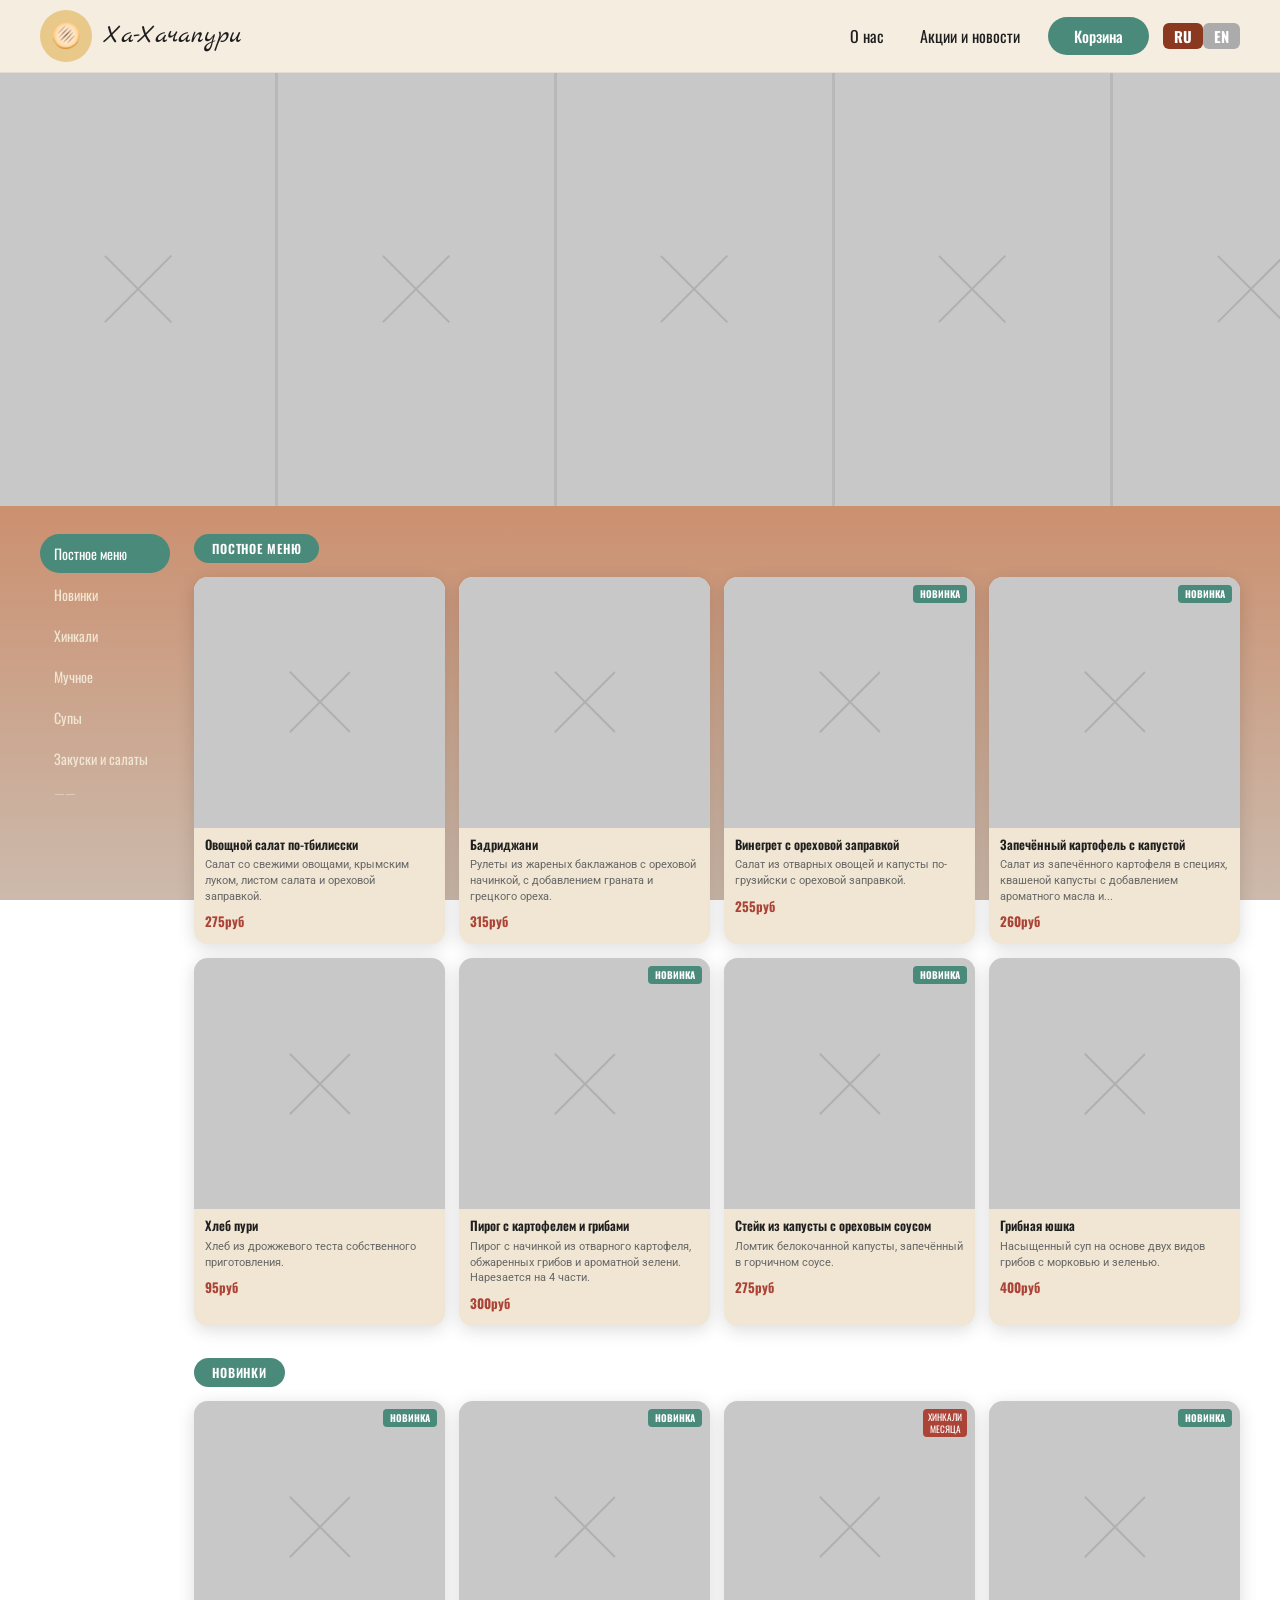
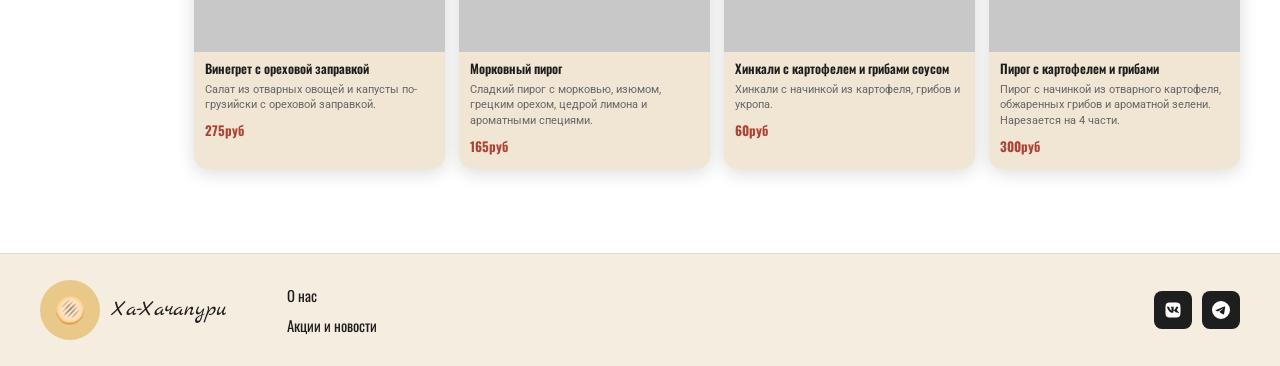
==== index.html @ a24c2e30 "Добавил все что было с прошлого семестра" ====
<!DOCTYPE html>
<html lang="ru">
<head>
<meta charset="UTF-8">
<meta name="viewport" content="width=device-width,initial-scale=1">
<title>Ха-Хачапури — Главная</title>
<link rel="stylesheet" href="style.css">
<style>
/* ══ BANNER SLIDER ══ */
.slider{
  display:flex;overflow-x:auto;scrollbar-width:none;
  background:rgba(0,0,0,.08);
}
.slider::-webkit-scrollbar{display:none}
.slide{
  flex:0 0 calc(100%/4.6);
  aspect-ratio:9/14;
  background:var(--ph);
  position:relative;border-right:3px solid rgba(0,0,0,.08);
  overflow:hidden;
}
/* each slide X */
.slide::before,.slide::after{
  content:'';position:absolute;
  width:34%;height:2px;background:#B0B0B0;
  top:50%;left:50%;transform-origin:center;
}
.slide::before{transform:translate(-50%,-50%) rotate(45deg)}
.slide::after {transform:translate(-50%,-50%) rotate(-45deg)}

/* ══ MAIN CONTENT ══ */
.wrap{padding:28px 40px 52px;display:flex;gap:24px;align-items:flex-start}

/* ── Sidebar ── */
.sidebar{flex:0 0 130px;display:flex;flex-direction:column;gap:2px}
.sidebar a{
  font-family:var(--font-h);font-size:.88rem;
  color:#F0E6D3;padding:9px 14px;border-radius:22px;
  transition:background .18s;display:block;
}
.sidebar a:hover,.sidebar a.act{background:var(--teal);color:#fff}
.sidebar .sep{color:rgba(240,230,211,.5);padding:6px 14px;font-size:.85rem}

/* ── Dishes area ── */
.dishes{flex:1;min-width:0}
.cat-lbl{
  display:inline-block;
  background:var(--teal);color:#fff;
  font-family:var(--font-h);font-size:.78rem;font-weight:600;
  letter-spacing:.07em;text-transform:uppercase;
  padding:5px 18px;border-radius:20px;margin-bottom:14px;
}
.grid4{
  display:grid;grid-template-columns:repeat(4,1fr);
  gap:14px;margin-bottom:32px;
}
/* dish card */
.dc{
  background:var(--card);border-radius:14px;
  overflow:hidden;box-shadow:var(--sh);
  cursor:pointer;transition:transform .2s;
}
.dc:hover{transform:translateY(-3px)}
.dc .di{
  width:100%;aspect-ratio:1;
  background:var(--ph);position:relative;overflow:hidden;
}
.dc .di::before,.dc .di::after{
  content:'';position:absolute;
  width:34%;height:2px;background:#B0B0B0;
  top:50%;left:50%;transform-origin:center;
}
.dc .di::before{transform:translate(-50%,-50%) rotate(45deg)}
.dc .di::after {transform:translate(-50%,-50%) rotate(-45deg)}
.badge-new{
  position:absolute;top:8px;right:8px;z-index:1;
  background:var(--teal);color:#fff;
  font-family:var(--font-h);font-size:.6rem;font-weight:700;
  padding:2px 7px;border-radius:4px;
}
.badge-mo{
  position:absolute;top:8px;right:8px;z-index:1;
  background:var(--red);color:#fff;
  font-family:var(--font-h);font-size:.58rem;
  padding:2px 5px;border-radius:4px;text-align:center;line-height:1.3;
}
.dc .db{padding:9px 11px 13px}
.dc .dn{font-family:var(--font-h);font-size:.8rem;font-weight:600;margin-bottom:4px;line-height:1.3}
.dc .dd{
  font-size:.7rem;color:var(--txt-lt);line-height:1.4;margin-bottom:7px;
  display:-webkit-box;-webkit-line-clamp:3;-webkit-box-orient:vertical;overflow:hidden;
}
.dc .dp{font-family:var(--font-h);font-size:.82rem;font-weight:700;color:var(--red)}
</style>
</head>
<body>

<header class="nav">
  <a href="index.html" class="nav-logo"><div class="ico">🫓</div><span>Ха-Хачапури</span></a>
  <nav class="nav-links">
    <a href="about.html">О нас</a>
    <a href="news.html">Акции и новости</a>
  </nav>
  <a href="cart.html" class="nav-cart">Корзина</a>
  <div class="lang"><span class="on">RU</span><span class="off">EN</span></div>
</header>

<main>
  <!-- BANNER -->
  <div class="slider">
    <div class="slide"></div>
    <div class="slide"></div>
    <div class="slide"></div>
    <div class="slide"></div>
    <div class="slide"></div>
  </div>

  <!-- MENU -->
  <div class="wrap">
    <!-- sidebar -->
    <aside class="sidebar">
      <a href="#postnoye" class="act">Постное меню</a>
      <a href="#novinki">Новинки</a>
      <a href="#hinkali">Хинкали</a>
      <a href="#muchnoe">Мучное</a>
      <a href="#supy">Супы</a>
      <a href="#salaty">Закуски и салаты</a>
      <span class="sep">——</span>
    </aside>

    <div class="dishes">

      <!-- ПОСТНОЕ МЕНЮ -->
      <section id="postnoye">
        <div class="cat-lbl">Постное меню</div>
        <div class="grid4">

          <div class="dc">
            <div class="di"></div>
            <div class="db">
              <div class="dn">Овощной салат по-тбилисски</div>
              <div class="dd">Салат со свежими овощами, крымским луком, листом салата и ореховой заправкой.</div>
              <div class="dp">275руб</div>
            </div>
          </div>

          <div class="dc">
            <div class="di"></div>
            <div class="db">
              <div class="dn">Бадриджани</div>
              <div class="dd">Рулеты из жареных баклажанов с ореховой начинкой, с добавлением граната и грецкого ореха.</div>
              <div class="dp">315руб</div>
            </div>
          </div>

          <div class="dc">
            <div class="di"><span class="badge-new">НОВИНКА</span></div>
            <div class="db">
              <div class="dn">Винегрет с ореховой заправкой</div>
              <div class="dd">Салат из отварных овощей и капусты по-грузийски с ореховой заправкой.</div>
              <div class="dp">255руб</div>
            </div>
          </div>

          <div class="dc">
            <div class="di"><span class="badge-new">НОВИНКА</span></div>
            <div class="db">
              <div class="dn">Запечённый картофель с капустой</div>
              <div class="dd">Салат из запечённого картофеля в специях, квашеной капусты с добавлением ароматного масла и...</div>
              <div class="dp">260руб</div>
            </div>
          </div>

          <div class="dc">
            <div class="di"></div>
            <div class="db">
              <div class="dn">Хлеб пури</div>
              <div class="dd">Хлеб из дрожжевого теста собственного приготовления.</div>
              <div class="dp">95руб</div>
            </div>
          </div>

          <div class="dc">
            <div class="di"><span class="badge-new">НОВИНКА</span></div>
            <div class="db">
              <div class="dn">Пирог с картофелем и грибами</div>
              <div class="dd">Пирог с начинкой из отварного картофеля, обжаренных грибов и ароматной зелени. Нарезается на 4 части.</div>
              <div class="dp">300руб</div>
            </div>
          </div>

          <div class="dc">
            <div class="di"><span class="badge-new">НОВИНКА</span></div>
            <div class="db">
              <div class="dn">Стейк из капусты с ореховым соусом</div>
              <div class="dd">Ломтик белокочанной капусты, запечённый в горчичном соусе.</div>
              <div class="dp">275руб</div>
            </div>
          </div>

          <div class="dc">
            <div class="di"></div>
            <div class="db">
              <div class="dn">Грибная юшка</div>
              <div class="dd">Насыщенный суп на основе двух видов грибов с морковью и зеленью.</div>
              <div class="dp">400руб</div>
            </div>
          </div>

        </div>
      </section>

      <!-- НОВИНКИ -->
      <section id="novinki">
        <div class="cat-lbl">Новинки</div>
        <div class="grid4">

          <div class="dc">
            <div class="di"><span class="badge-new">НОВИНКА</span></div>
            <div class="db">
              <div class="dn">Винегрет с ореховой заправкой</div>
              <div class="dd">Салат из отварных овощей и капусты по-грузийски с ореховой заправкой.</div>
              <div class="dp">275руб</div>
            </div>
          </div>

          <div class="dc">
            <div class="di"><span class="badge-new">НОВИНКА</span></div>
            <div class="db">
              <div class="dn">Морковный пирог</div>
              <div class="dd">Сладкий пирог с морковью, изюмом, грецким орехом, цедрой лимона и ароматными специями.</div>
              <div class="dp">165руб</div>
            </div>
          </div>

          <div class="dc">
            <div class="di">
              <span class="badge-mo">ХИНКАЛИ<br>МЕСЯЦА</span>
            </div>
            <div class="db">
              <div class="dn">Хинкали с картофелем и грибами соусом</div>
              <div class="dd">Хинкали с начинкой из картофеля, грибов и укропа.</div>
              <div class="dp">60руб</div>
            </div>
          </div>

          <div class="dc">
            <div class="di"><span class="badge-new">НОВИНКА</span></div>
            <div class="db">
              <div class="dn">Пирог с картофелем и грибами</div>
              <div class="dd">Пирог с начинкой из отварного картофеля, обжаренных грибов и ароматной зелени. Нарезается на 4 части.</div>
              <div class="dp">300руб</div>
            </div>
          </div>

        </div>
      </section>

    </div><!-- /dishes -->
  </div><!-- /wrap -->
</main>

<footer>
  <div class="ft-logo"><div class="ico">🫓</div><span>Ха-Хачапури</span></div>
  <div class="ft-links">
    <a href="about.html">О нас</a>
    <a href="news.html">Акции и новости</a>
  </div>
  <div class="ft-social">
    <a href="#"><svg class="icon-vk" viewBox="0 0 24 24"><path d="M15.07 2H8.93C3.33 2 2 3.33 2 8.93v6.14C2 20.67 3.33 22 8.93 22h6.14C20.67 22 22 20.67 22 15.07V8.93C22 3.33 20.67 2 15.07 2zm3.08 13.45h-1.63c-.62 0-.81-.49-1.92-1.6-1-.94-1.42-.94-1.67-.94-.34 0-.43.09-.43.57v1.46c0 .4-.13.64-1.2.64-1.77 0-3.73-1.07-5.11-3.07C4.38 10.22 4 8.4 4 8.07c0-.25.09-.49.57-.49h1.62c.43 0 .59.19.75.65.83 2.39 2.22 4.49 2.79 4.49.21 0 .31-.1.31-.64V9.88c-.07-1.15-.67-1.25-.67-1.66 0-.2.16-.4.43-.4h2.56c.36 0 .49.19.49.62v3.35c0 .36.16.49.27.49.21 0 .4-.13.8-.53 1.24-1.39 2.12-3.53 2.12-3.53.12-.25.31-.48.74-.48h1.63c.49 0 .6.25.49.59-.21 1-.24.95-.68 1.76l-.9 1.47c-.18.3-.25.43 0 .77.18.25.77.77 1.16 1.24.72.83 1.27 1.53 1.42 2.01.15.46-.08.7-.57.7z"/></svg></a>
    <a href="#"><svg class="icon-tg" viewBox="0 0 24 24"><path d="M11.944 0A12 12 0 0 0 0 12a12 12 0 0 0 12 12 12 12 0 0 0 12-12A12 12 0 0 0 12 0zm4.962 7.224c.1-.002.321.023.465.14a.506.506 0 0 1 .171.325c.016.093.036.306.02.472-.18 1.898-.962 6.502-1.36 8.627-.168.9-.499 1.201-.82 1.23-.696.065-1.225-.46-1.9-.902-1.056-.693-1.653-1.124-2.678-1.8-1.185-.78-.417-1.21.258-1.91.177-.184 3.247-2.977 3.307-3.23.007-.032.014-.15-.056-.212s-.174-.041-.249-.024c-.106.024-1.793 1.14-5.061 3.345-.48.33-.913.49-1.302.48-.428-.008-1.252-.241-1.865-.44-.752-.245-1.349-.374-1.297-.789.027-.216.325-.437.893-.663 3.498-1.524 5.83-2.529 6.998-3.014 3.332-1.386 4.025-1.627 4.476-1.635z"/></svg></a>
  </div>
</footer>
</body>
</html>
---- style.css ----
@import url('https://fonts.googleapis.com/css2?family=Marck+Script&family=Oswald:wght@400;500;600;700&family=Roboto:wght@300;400;500;700&display=swap');

:root {
  --bg-grad: linear-gradient(180deg, #AB4336 0%, #CB8A67 50%, #CCBAAC 100%);
  --nav-bg:   #F5EDE0;
  --teal:     #4A8A7B;
  --teal-dk:  #3A6E62;
  --card:     #F0E6D3;
  --card2:    #E4D8C8;
  --ph:       #C8C8C8;   /* placeholder grey */
  --red:      #AB4336;
  --red-dk:   #8B3820;
  --txt:      #1E1E1E;
  --txt-lt:   #666;
  --r:        16px;
  --sh:       0 4px 18px rgba(0,0,0,0.14);
  --font-sc:  'Marck Script', cursive;
  --font-h:   'Oswald', sans-serif;
  --font-b:   'Roboto', sans-serif;
}

*,*::before,*::after{box-sizing:border-box;margin:0;padding:0}
html{scroll-behavior:smooth}
body{
  font-family:var(--font-b);
  background:var(--bg-grad);
  background-attachment:fixed;
  color:var(--txt);
  min-height:100vh;
  display:flex;flex-direction:column;
}
a{text-decoration:none;color:inherit}
ul{list-style:none}
img{display:block;max-width:100%}
main{flex:1}

/* ── NAVBAR ── */
.nav{
  background:var(--nav-bg);
  padding:10px 40px;
  display:flex;align-items:center;
  border-bottom:1px solid rgba(0,0,0,.07);
  position:sticky;top:0;z-index:100;
}
.nav-logo{display:flex;align-items:center;gap:10px;margin-right:auto}
.nav-logo .ico{
  width:52px;height:52px;border-radius:50%;
  background:#E8C98A;
  display:flex;align-items:center;justify-content:center;
  font-size:1.5rem;flex-shrink:0;
}
.nav-logo span{font-family:var(--font-sc);font-size:1.6rem;color:var(--txt)}
.nav-links{display:flex;gap:36px}
.nav-links a{font-family:var(--font-h);font-size:1rem;color:var(--txt);transition:color .2s}
.nav-links a:hover{color:var(--red)}
.nav-cart{
  background:var(--teal);color:#fff;
  font-family:var(--font-h);font-weight:500;font-size:.95rem;
  padding:8px 26px;border-radius:24px;border:none;cursor:pointer;
  margin-left:28px;transition:background .2s;
  text-decoration:none;display:inline-block;
}
.nav-cart:hover{background:var(--teal-dk)}
.lang{display:flex;margin-left:14px}
.lang span{
  font-family:var(--font-h);font-weight:700;font-size:.92rem;
  padding:6px 11px;border-radius:6px;cursor:pointer;line-height:1;
}
.lang .on {background:var(--red-dk);color:#fff}
.lang .off{background:#ABABAB;color:#fff}

/* ── FOOTER ── */
footer{
  background:var(--nav-bg);
  border-top:1px solid rgba(0,0,0,.07);
  padding:26px 40px;
  display:flex;align-items:center;gap:60px;
}
.ft-logo{display:flex;align-items:center;gap:10px}
.ft-logo .ico{
  width:60px;height:60px;border-radius:50%;
  background:#E8C98A;
  display:flex;align-items:center;justify-content:center;
  font-size:1.6rem;flex-shrink:0;
}
.ft-logo span{font-family:var(--font-sc);font-size:1.4rem}
.ft-links{display:flex;flex-direction:column;gap:8px}
.ft-links a{font-family:var(--font-h);font-size:.92rem;color:var(--txt);transition:color .2s}
.ft-links a:hover{color:var(--red)}
.ft-social{display:flex;gap:10px;margin-left:auto}
.ft-social a{
  width:38px;height:38px;border-radius:8px;
  background:var(--txt);color:#fff;
  display:flex;align-items:center;justify-content:center;
  transition:background .2s;
}
.ft-social a:hover{background:var(--red)}

/* ── BADGE (teal pill) ── */
.badge{
  display:inline-block;
  background:var(--teal);color:#fff;
  font-family:var(--font-h);font-size:.78rem;font-weight:600;
  letter-spacing:.07em;text-transform:uppercase;
  padding:5px 18px;border-radius:20px;margin-bottom:18px;
}

/* ── PLACEHOLDER BOX (grey with X) ── */
.ph{
  background:var(--ph);
  position:relative;
  display:flex;align-items:center;justify-content:center;
}
.ph::before,.ph::after{
  content:'';position:absolute;
  background:#A8A8A8;height:2px;
  width:38%;transform-origin:center;
}
.ph::before{transform:rotate(45deg)}
.ph::after {transform:rotate(-45deg)}

/* ── CARD ── */
.card{
  background:var(--card);border-radius:var(--r);
  overflow:hidden;box-shadow:var(--sh);
  transition:transform .2s;
}
.card:hover{transform:translateY(-3px)}
.card .ci{width:100%;aspect-ratio:4/3}
.card .cb{padding:14px 16px 18px}
.card .ct{font-family:var(--font-h);font-size:.92rem;font-weight:600;margin-bottom:4px}
.card .cd{font-size:.8rem;color:var(--txt-lt);line-height:1.5}

/* ── SVG ICONS ── */
.icon-vk,.icon-tg{width:18px;height:18px;fill:currentColor}
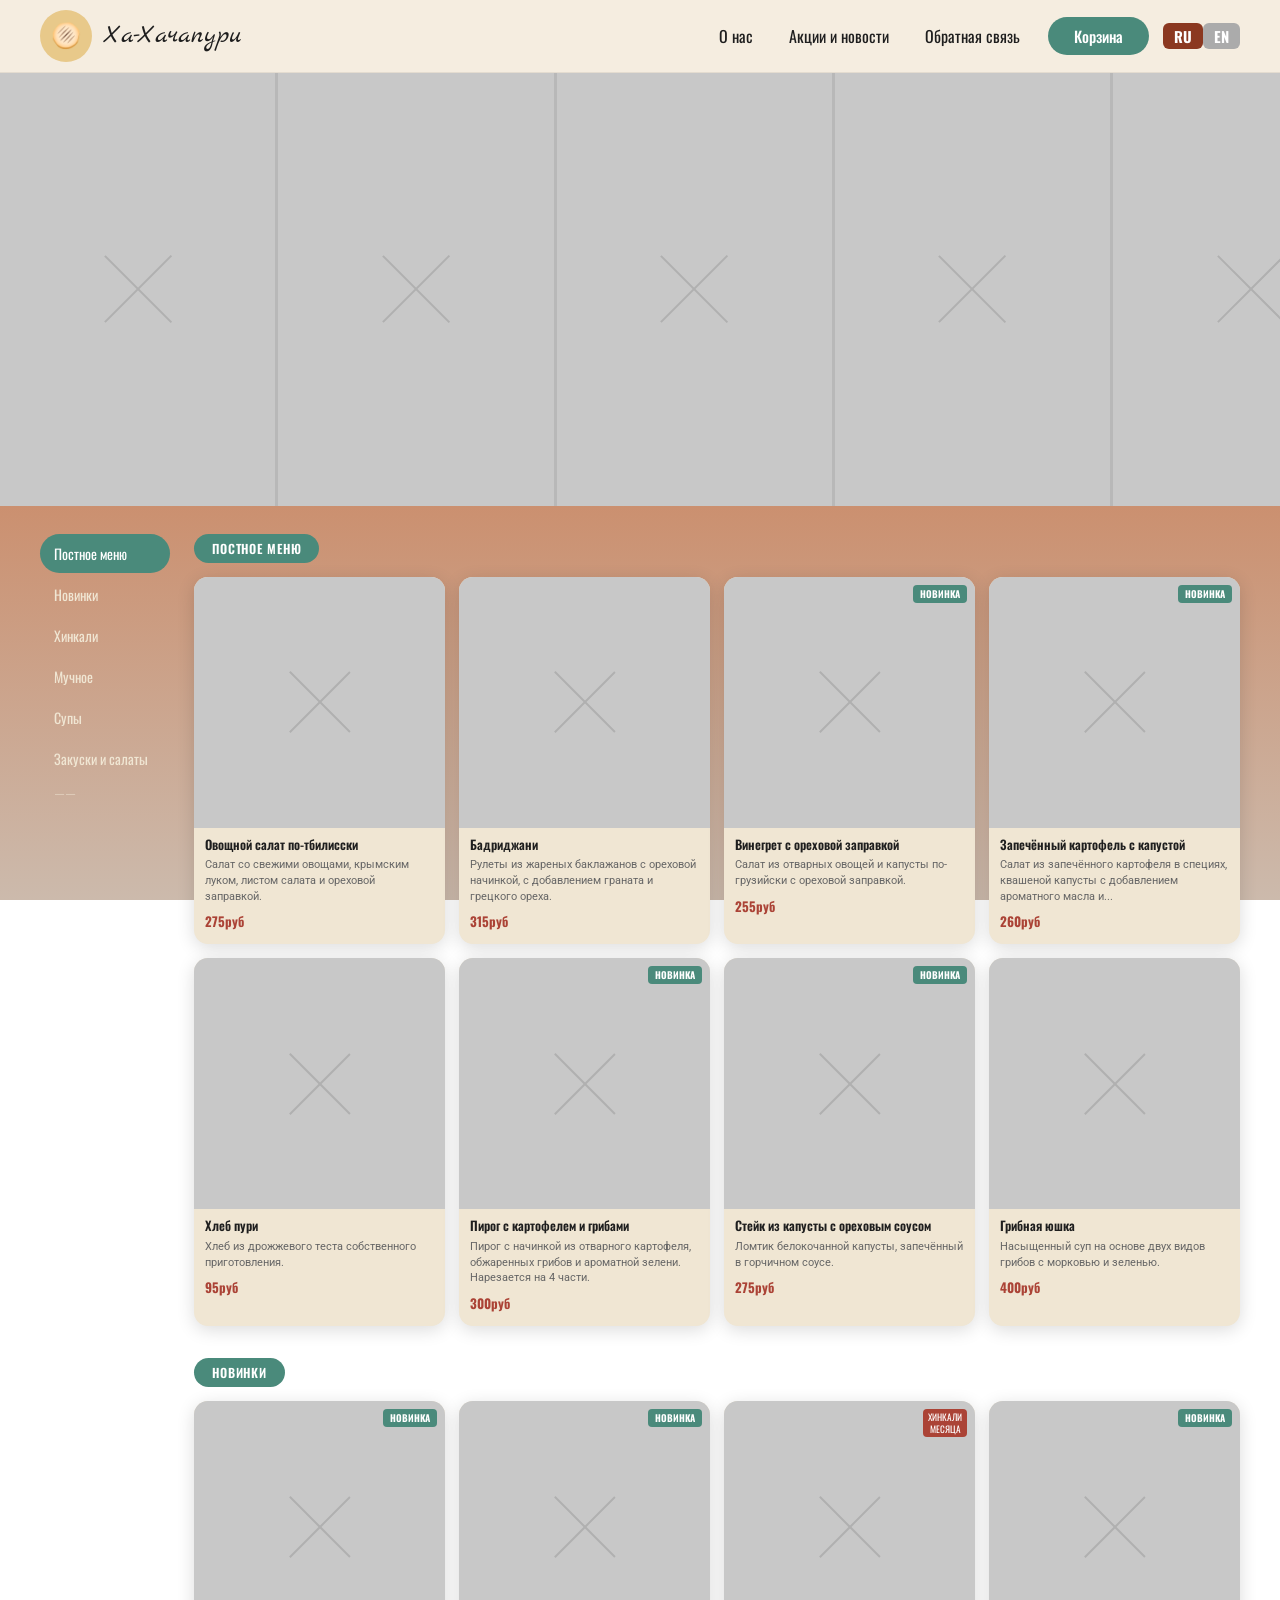
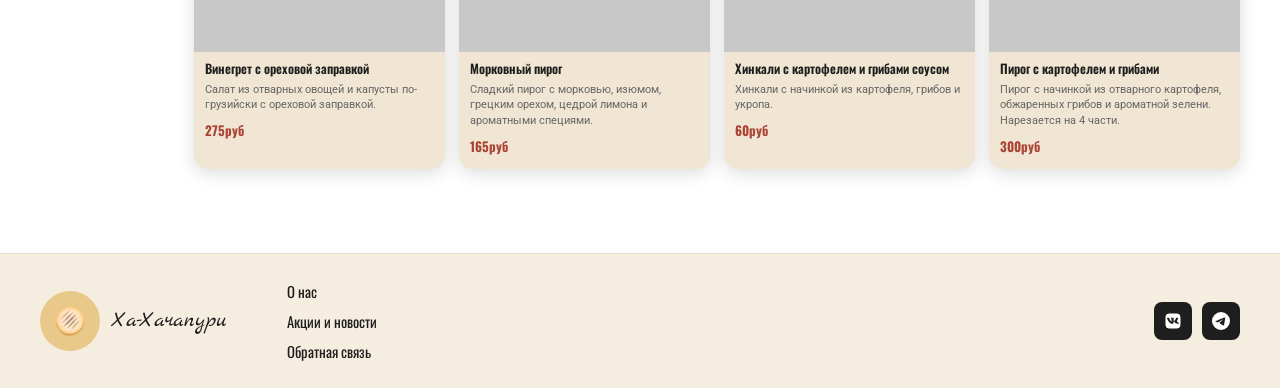
==== commit c084c0cd: "Fix navigation links, add contact link everywhere, use real video embed Co-Authored-By: Claude Sonne" ====
--- a/index.html
+++ b/index.html
@@ -100,6 +100,7 @@
   <nav class="nav-links">
     <a href="about.html">О нас</a>
     <a href="news.html">Акции и новости</a>
+    <a href="contact.html">Обратная связь</a>
   </nav>
   <a href="cart.html" class="nav-cart">Корзина</a>
   <div class="lang"><span class="on">RU</span><span class="off">EN</span></div>
@@ -265,6 +266,7 @@
   <div class="ft-links">
     <a href="about.html">О нас</a>
     <a href="news.html">Акции и новости</a>
+    <a href="contact.html">Обратная связь</a>
   </div>
   <div class="ft-social">
     <a href="#"><svg class="icon-vk" viewBox="0 0 24 24"><path d="M15.07 2H8.93C3.33 2 2 3.33 2 8.93v6.14C2 20.67 3.33 22 8.93 22h6.14C20.67 22 22 20.67 22 15.07V8.93C22 3.33 20.67 2 15.07 2zm3.08 13.45h-1.63c-.62 0-.81-.49-1.92-1.6-1-.94-1.42-.94-1.67-.94-.34 0-.43.09-.43.57v1.46c0 .4-.13.64-1.2.64-1.77 0-3.73-1.07-5.11-3.07C4.38 10.22 4 8.4 4 8.07c0-.25.09-.49.57-.49h1.62c.43 0 .59.19.75.65.83 2.39 2.22 4.49 2.79 4.49.21 0 .31-.1.31-.64V9.88c-.07-1.15-.67-1.25-.67-1.66 0-.2.16-.4.43-.4h2.56c.36 0 .49.19.49.62v3.35c0 .36.16.49.27.49.21 0 .4-.13.8-.53 1.24-1.39 2.12-3.53 2.12-3.53.12-.25.31-.48.74-.48h1.63c.49 0 .6.25.49.59-.21 1-.24.95-.68 1.76l-.9 1.47c-.18.3-.25.43 0 .77.18.25.77.77 1.16 1.24.72.83 1.27 1.53 1.42 2.01.15.46-.08.7-.57.7z"/></svg></a>
--- a/style.css
+++ b/style.css
@@ -133,3 +133,49 @@
 
 /* ── SVG ICONS ── */
 .icon-vk,.icon-tg{width:18px;height:18px;fill:currentColor}
+
+/* ══ HTML5 ТЕКСТОВЫЕ ЭЛЕМЕНТЫ ══ */
+mark{
+  background:#FFD040;color:var(--txt);
+  padding:1px 5px;border-radius:4px;
+  font-weight:600;
+}
+small{color:var(--txt-lt);font-size:.8em}
+strong{font-weight:700}
+em{font-style:italic}
+
+/* ══ ASIDE (боковая информационная врезка) ══ */
+aside.info-aside{
+  background:var(--teal);color:var(--card);
+  border-radius:var(--r);padding:20px 24px;
+  margin-bottom:30px;box-shadow:var(--sh);
+}
+aside.info-aside strong{font-family:var(--font-h)}
+aside.info-aside mark{background:#FFD040;color:var(--txt)}
+aside.info-aside small{color:rgba(240,230,211,.75)}
+
+/* ══ ОБЩАЯ ФОРМА (используется на странице обратной связи) ══ */
+.form-box{
+  background:var(--card);border-radius:var(--r);
+  padding:26px 28px;box-shadow:var(--sh);
+}
+.field{margin-bottom:18px;display:flex;flex-direction:column;gap:6px}
+.field label{font-family:var(--font-h);font-size:.86rem;font-weight:600;color:var(--txt)}
+.field input,.field textarea{
+  font-family:var(--font-b);font-size:.95rem;color:var(--txt);
+  background:#fff;border:1.5px solid rgba(0,0,0,.14);
+  border-radius:10px;padding:11px 14px;
+  transition:border-color .18s;
+}
+.field input:focus,.field textarea:focus{
+  outline:none;border-color:var(--teal);
+}
+.field textarea{resize:vertical;min-height:120px;font-family:var(--font-b)}
+.field small.hint{color:var(--txt-lt)}
+.btn-submit{
+  background:var(--red);border:none;border-radius:24px;
+  padding:12px 34px;color:#fff;cursor:pointer;
+  font-family:var(--font-h);font-size:1rem;font-weight:600;
+  transition:background .18s;
+}
+.btn-submit:hover{background:var(--red-dk)}
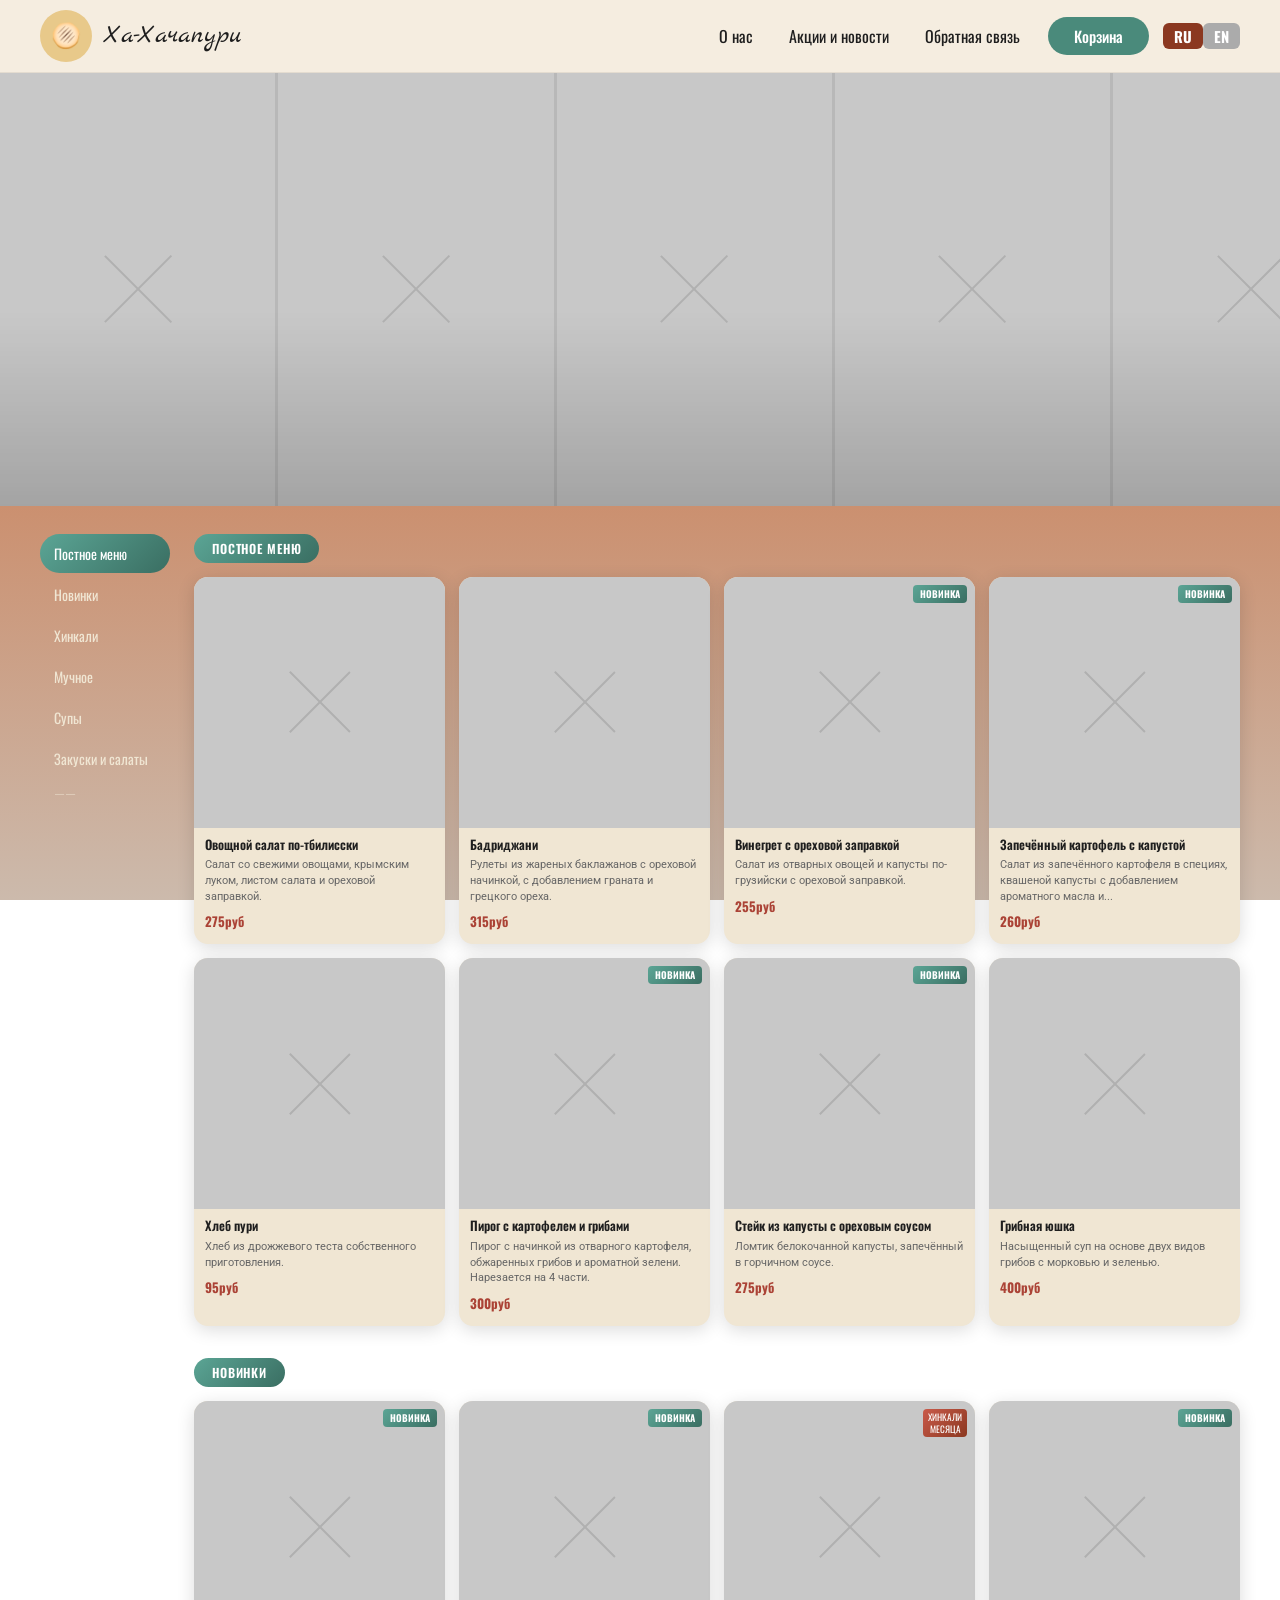
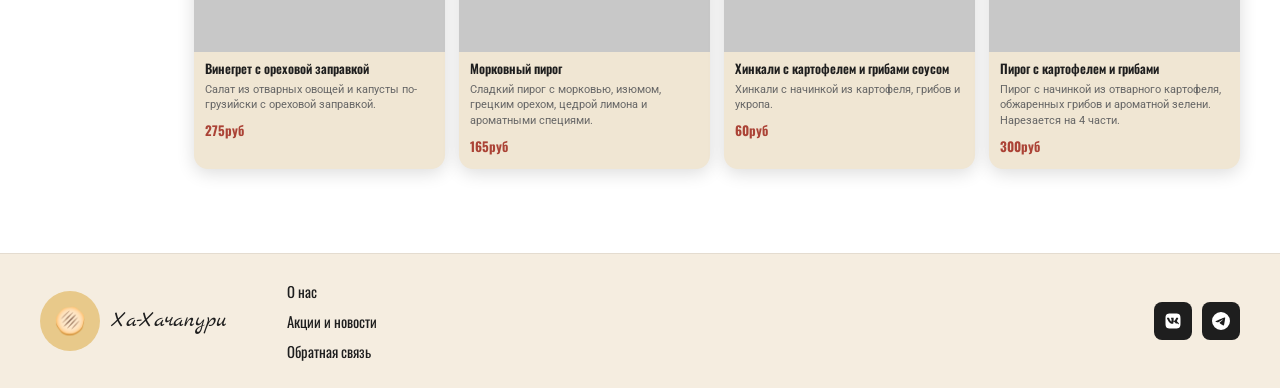
==== commit f8d19c62: "Add SCSS source for index page: gradients, keyframes, media queries, hamburger menu" ====
--- a/index.html
+++ b/index.html
@@ -4,99 +4,19 @@
 <meta charset="UTF-8">
 <meta name="viewport" content="width=device-width,initial-scale=1">
 <title>Ха-Хачапури — Главная</title>
-<link rel="stylesheet" href="style.css">
-<style>
-/* ══ BANNER SLIDER ══ */
-.slider{
-  display:flex;overflow-x:auto;scrollbar-width:none;
-  background:rgba(0,0,0,.08);
-}
-.slider::-webkit-scrollbar{display:none}
-.slide{
-  flex:0 0 calc(100%/4.6);
-  aspect-ratio:9/14;
-  background:var(--ph);
-  position:relative;border-right:3px solid rgba(0,0,0,.08);
-  overflow:hidden;
-}
-/* each slide X */
-.slide::before,.slide::after{
-  content:'';position:absolute;
-  width:34%;height:2px;background:#B0B0B0;
-  top:50%;left:50%;transform-origin:center;
-}
-.slide::before{transform:translate(-50%,-50%) rotate(45deg)}
-.slide::after {transform:translate(-50%,-50%) rotate(-45deg)}
-
-/* ══ MAIN CONTENT ══ */
-.wrap{padding:28px 40px 52px;display:flex;gap:24px;align-items:flex-start}
-
-/* ── Sidebar ── */
-.sidebar{flex:0 0 130px;display:flex;flex-direction:column;gap:2px}
-.sidebar a{
-  font-family:var(--font-h);font-size:.88rem;
-  color:#F0E6D3;padding:9px 14px;border-radius:22px;
-  transition:background .18s;display:block;
-}
-.sidebar a:hover,.sidebar a.act{background:var(--teal);color:#fff}
-.sidebar .sep{color:rgba(240,230,211,.5);padding:6px 14px;font-size:.85rem}
-
-/* ── Dishes area ── */
-.dishes{flex:1;min-width:0}
-.cat-lbl{
-  display:inline-block;
-  background:var(--teal);color:#fff;
-  font-family:var(--font-h);font-size:.78rem;font-weight:600;
-  letter-spacing:.07em;text-transform:uppercase;
-  padding:5px 18px;border-radius:20px;margin-bottom:14px;
-}
-.grid4{
-  display:grid;grid-template-columns:repeat(4,1fr);
-  gap:14px;margin-bottom:32px;
-}
-/* dish card */
-.dc{
-  background:var(--card);border-radius:14px;
-  overflow:hidden;box-shadow:var(--sh);
-  cursor:pointer;transition:transform .2s;
-}
-.dc:hover{transform:translateY(-3px)}
-.dc .di{
-  width:100%;aspect-ratio:1;
-  background:var(--ph);position:relative;overflow:hidden;
-}
-.dc .di::before,.dc .di::after{
-  content:'';position:absolute;
-  width:34%;height:2px;background:#B0B0B0;
-  top:50%;left:50%;transform-origin:center;
-}
-.dc .di::before{transform:translate(-50%,-50%) rotate(45deg)}
-.dc .di::after {transform:translate(-50%,-50%) rotate(-45deg)}
-.badge-new{
-  position:absolute;top:8px;right:8px;z-index:1;
-  background:var(--teal);color:#fff;
-  font-family:var(--font-h);font-size:.6rem;font-weight:700;
-  padding:2px 7px;border-radius:4px;
-}
-.badge-mo{
-  position:absolute;top:8px;right:8px;z-index:1;
-  background:var(--red);color:#fff;
-  font-family:var(--font-h);font-size:.58rem;
-  padding:2px 5px;border-radius:4px;text-align:center;line-height:1.3;
-}
-.dc .db{padding:9px 11px 13px}
-.dc .dn{font-family:var(--font-h);font-size:.8rem;font-weight:600;margin-bottom:4px;line-height:1.3}
-.dc .dd{
-  font-size:.7rem;color:var(--txt-lt);line-height:1.4;margin-bottom:7px;
-  display:-webkit-box;-webkit-line-clamp:3;-webkit-box-orient:vertical;overflow:hidden;
-}
-.dc .dp{font-family:var(--font-h);font-size:.82rem;font-weight:700;color:var(--red)}
-</style>
+<link rel="stylesheet" href="css/base.css">
+<link rel="stylesheet" href="css/layout.css">
+<link rel="stylesheet" href="css/components.css">
+<link rel="stylesheet" href="css/pages/index.css">
 </head>
 <body>
 
 <header class="nav">
-  <a href="index.html" class="nav-logo"><div class="ico">🫓</div><span>Ха-Хачапури</span></a>
+  <input type="checkbox" id="nav-toggle" class="nav-toggle">
+  <a href="index.html" class="nav-logo">
+    <div class="ico">🫓</div>
+    <span>Ха-Хачапури</span>
+  </a>
   <nav class="nav-links">
     <a href="about.html">О нас</a>
     <a href="news.html">Акции и новости</a>
@@ -104,16 +24,17 @@
   </nav>
   <a href="cart.html" class="nav-cart">Корзина</a>
   <div class="lang"><span class="on">RU</span><span class="off">EN</span></div>
+  <label class="burger" for="nav-toggle" aria-label="Меню"><span></span><span></span><span></span></label>
 </header>
 
 <main>
   <!-- BANNER -->
   <div class="slider">
-    <div class="slide"></div>
-    <div class="slide"></div>
-    <div class="slide"></div>
-    <div class="slide"></div>
-    <div class="slide"></div>
+    <div class="slide ph"></div>
+    <div class="slide ph"></div>
+    <div class="slide ph"></div>
+    <div class="slide ph"></div>
+    <div class="slide ph"></div>
   </div>
 
   <!-- MENU -->
@@ -137,7 +58,7 @@
         <div class="grid4">
 
           <div class="dc">
-            <div class="di"></div>
+            <div class="di ph"></div>
             <div class="db">
               <div class="dn">Овощной салат по-тбилисски</div>
               <div class="dd">Салат со свежими овощами, крымским луком, листом салата и ореховой заправкой.</div>
@@ -146,7 +67,7 @@
           </div>
 
           <div class="dc">
-            <div class="di"></div>
+            <div class="di ph"></div>
             <div class="db">
               <div class="dn">Бадриджани</div>
               <div class="dd">Рулеты из жареных баклажанов с ореховой начинкой, с добавлением граната и грецкого ореха.</div>
@@ -155,7 +76,7 @@
           </div>
 
           <div class="dc">
-            <div class="di"><span class="badge-new">НОВИНКА</span></div>
+            <div class="di ph"><span class="badge-new">НОВИНКА</span></div>
             <div class="db">
               <div class="dn">Винегрет с ореховой заправкой</div>
               <div class="dd">Салат из отварных овощей и капусты по-грузийски с ореховой заправкой.</div>
@@ -164,7 +85,7 @@
           </div>
 
           <div class="dc">
-            <div class="di"><span class="badge-new">НОВИНКА</span></div>
+            <div class="di ph"><span class="badge-new">НОВИНКА</span></div>
             <div class="db">
               <div class="dn">Запечённый картофель с капустой</div>
               <div class="dd">Салат из запечённого картофеля в специях, квашеной капусты с добавлением ароматного масла и...</div>
@@ -173,7 +94,7 @@
           </div>
 
           <div class="dc">
-            <div class="di"></div>
+            <div class="di ph"></div>
             <div class="db">
               <div class="dn">Хлеб пури</div>
               <div class="dd">Хлеб из дрожжевого теста собственного приготовления.</div>
@@ -182,7 +103,7 @@
           </div>
 
           <div class="dc">
-            <div class="di"><span class="badge-new">НОВИНКА</span></div>
+            <div class="di ph"><span class="badge-new">НОВИНКА</span></div>
             <div class="db">
               <div class="dn">Пирог с картофелем и грибами</div>
               <div class="dd">Пирог с начинкой из отварного картофеля, обжаренных грибов и ароматной зелени. Нарезается на 4 части.</div>
@@ -191,7 +112,7 @@
           </div>
 
           <div class="dc">
-            <div class="di"><span class="badge-new">НОВИНКА</span></div>
+            <div class="di ph"><span class="badge-new">НОВИНКА</span></div>
             <div class="db">
               <div class="dn">Стейк из капусты с ореховым соусом</div>
               <div class="dd">Ломтик белокочанной капусты, запечённый в горчичном соусе.</div>
@@ -200,7 +121,7 @@
           </div>
 
           <div class="dc">
-            <div class="di"></div>
+            <div class="di ph"></div>
             <div class="db">
               <div class="dn">Грибная юшка</div>
               <div class="dd">Насыщенный суп на основе двух видов грибов с морковью и зеленью.</div>
@@ -217,7 +138,7 @@
         <div class="grid4">
 
           <div class="dc">
-            <div class="di"><span class="badge-new">НОВИНКА</span></div>
+            <div class="di ph"><span class="badge-new">НОВИНКА</span></div>
             <div class="db">
               <div class="dn">Винегрет с ореховой заправкой</div>
               <div class="dd">Салат из отварных овощей и капусты по-грузийски с ореховой заправкой.</div>
@@ -226,7 +147,7 @@
           </div>
 
           <div class="dc">
-            <div class="di"><span class="badge-new">НОВИНКА</span></div>
+            <div class="di ph"><span class="badge-new">НОВИНКА</span></div>
             <div class="db">
               <div class="dn">Морковный пирог</div>
               <div class="dd">Сладкий пирог с морковью, изюмом, грецким орехом, цедрой лимона и ароматными специями.</div>
@@ -235,7 +156,7 @@
           </div>
 
           <div class="dc">
-            <div class="di">
+            <div class="di ph">
               <span class="badge-mo">ХИНКАЛИ<br>МЕСЯЦА</span>
             </div>
             <div class="db">
@@ -246,7 +167,7 @@
           </div>
 
           <div class="dc">
-            <div class="di"><span class="badge-new">НОВИНКА</span></div>
+            <div class="di ph"><span class="badge-new">НОВИНКА</span></div>
             <div class="db">
               <div class="dn">Пирог с картофелем и грибами</div>
               <div class="dd">Пирог с начинкой из отварного картофеля, обжаренных грибов и ароматной зелени. Нарезается на 4 части.</div>
@@ -262,15 +183,18 @@
 </main>
 
 <footer>
-  <div class="ft-logo"><div class="ico">🫓</div><span>Ха-Хачапури</span></div>
+  <div class="ft-logo">
+    <div class="ico">🫓</div>
+    <span>Ха-Хачапури</span>
+  </div>
   <div class="ft-links">
     <a href="about.html">О нас</a>
     <a href="news.html">Акции и новости</a>
     <a href="contact.html">Обратная связь</a>
   </div>
   <div class="ft-social">
-    <a href="#"><svg class="icon-vk" viewBox="0 0 24 24"><path d="M15.07 2H8.93C3.33 2 2 3.33 2 8.93v6.14C2 20.67 3.33 22 8.93 22h6.14C20.67 22 22 20.67 22 15.07V8.93C22 3.33 20.67 2 15.07 2zm3.08 13.45h-1.63c-.62 0-.81-.49-1.92-1.6-1-.94-1.42-.94-1.67-.94-.34 0-.43.09-.43.57v1.46c0 .4-.13.64-1.2.64-1.77 0-3.73-1.07-5.11-3.07C4.38 10.22 4 8.4 4 8.07c0-.25.09-.49.57-.49h1.62c.43 0 .59.19.75.65.83 2.39 2.22 4.49 2.79 4.49.21 0 .31-.1.31-.64V9.88c-.07-1.15-.67-1.25-.67-1.66 0-.2.16-.4.43-.4h2.56c.36 0 .49.19.49.62v3.35c0 .36.16.49.27.49.21 0 .4-.13.8-.53 1.24-1.39 2.12-3.53 2.12-3.53.12-.25.31-.48.74-.48h1.63c.49 0 .6.25.49.59-.21 1-.24.95-.68 1.76l-.9 1.47c-.18.3-.25.43 0 .77.18.25.77.77 1.16 1.24.72.83 1.27 1.53 1.42 2.01.15.46-.08.7-.57.7z"/></svg></a>
-    <a href="#"><svg class="icon-tg" viewBox="0 0 24 24"><path d="M11.944 0A12 12 0 0 0 0 12a12 12 0 0 0 12 12 12 12 0 0 0 12-12A12 12 0 0 0 12 0zm4.962 7.224c.1-.002.321.023.465.14a.506.506 0 0 1 .171.325c.016.093.036.306.02.472-.18 1.898-.962 6.502-1.36 8.627-.168.9-.499 1.201-.82 1.23-.696.065-1.225-.46-1.9-.902-1.056-.693-1.653-1.124-2.678-1.8-1.185-.78-.417-1.21.258-1.91.177-.184 3.247-2.977 3.307-3.23.007-.032.014-.15-.056-.212s-.174-.041-.249-.024c-.106.024-1.793 1.14-5.061 3.345-.48.33-.913.49-1.302.48-.428-.008-1.252-.241-1.865-.44-.752-.245-1.349-.374-1.297-.789.027-.216.325-.437.893-.663 3.498-1.524 5.83-2.529 6.998-3.014 3.332-1.386 4.025-1.627 4.476-1.635z"/></svg></a>
+    <a href="#" aria-label="ВКонтакте"><img src="images/icons/vk.svg" alt=""></a>
+    <a href="#" aria-label="Telegram"><img src="images/icons/telegram.svg" alt=""></a>
   </div>
 </footer>
 </body>
--- a/css/base.css
+++ b/css/base.css
@@ -0,0 +1,81 @@
+/* Базовые стили: шрифты, переменные, сброс */
+@import url('https://fonts.googleapis.com/css2?family=Marck+Script&family=Oswald:wght@400;500;600;700&family=Roboto:wght@300;400;500;700&display=swap');
+
+:root {
+  --bg-grad: linear-gradient(180deg, #AB4336 0%, #CB8A67 50%, #CCBAAC 100%);
+  --nav-bg:  #F5EDE0;
+  --teal:    #4A8A7B;
+  --teal-dk: #3A6E62;
+  --card:    #F0E6D3;
+  --card2:   #E4D8C8;
+  --ph:      #C8C8C8;
+  --red:     #AB4336;
+  --red-dk:  #8B3820;
+  --txt:     #1E1E1E;
+  --txt-lt:  #666;
+  --r:       16px;
+  --sh:      0 4px 18px rgba(0, 0, 0, 0.14);
+  --font-sc: 'Marck Script', cursive;
+  --font-h:  'Oswald', sans-serif;
+  --font-b:  'Roboto', sans-serif;
+}
+
+*, *::before, *::after {
+  box-sizing: border-box;
+  margin: 0;
+  padding: 0;
+}
+
+html {
+  scroll-behavior: smooth;
+}
+
+body {
+  font-family: var(--font-b);
+  background: var(--bg-grad);
+  background-attachment: fixed;
+  color: var(--txt);
+  min-height: 100vh;
+  display: flex;
+  flex-direction: column;
+}
+
+a {
+  text-decoration: none;
+  color: inherit;
+}
+
+ul {
+  list-style: none;
+}
+
+img {
+  display: block;
+  max-width: 100%;
+}
+
+main {
+  flex: 1;
+}
+
+/* Текстовые HTML5-элементы */
+mark {
+  background: #FFD040;
+  color: var(--txt);
+  padding: 1px 5px;
+  border-radius: 4px;
+  font-weight: 600;
+}
+
+small {
+  color: var(--txt-lt);
+  font-size: 0.8em;
+}
+
+strong {
+  font-weight: 700;
+}
+
+em {
+  font-style: italic;
+}
--- a/css/layout.css
+++ b/css/layout.css
@@ -0,0 +1,166 @@
+/* Общий каркас: шапка и подвал (есть на каждой странице) */
+
+/* ── Шапка ── */
+.nav {
+  background: var(--nav-bg);
+  padding: 10px 40px;
+  display: flex;
+  align-items: center;
+  border-bottom: 1px solid rgba(0, 0, 0, 0.07);
+  position: sticky;
+  top: 0;
+  z-index: 100;
+}
+
+.nav-logo {
+  display: flex;
+  align-items: center;
+  gap: 10px;
+  margin-right: auto;
+}
+
+.nav-logo .ico {
+  width: 52px;
+  height: 52px;
+  border-radius: 50%;
+  background: #E8C98A;
+  display: flex;
+  align-items: center;
+  justify-content: center;
+  font-size: 1.5rem;
+  flex-shrink: 0;
+}
+
+.nav-logo span {
+  font-family: var(--font-sc);
+  font-size: 1.6rem;
+  color: var(--txt);
+}
+
+.nav-links {
+  display: flex;
+  gap: 36px;
+}
+
+.nav-links a {
+  font-family: var(--font-h);
+  font-size: 1rem;
+  color: var(--txt);
+  transition: color 0.2s;
+}
+
+.nav-links a:hover,
+.nav-links a.act {
+  color: var(--red);
+}
+
+.nav-cart {
+  display: inline-block;
+  background: var(--teal);
+  color: #fff;
+  font-family: var(--font-h);
+  font-weight: 500;
+  font-size: 0.95rem;
+  padding: 8px 26px;
+  border-radius: 24px;
+  margin-left: 28px;
+  transition: background 0.2s;
+}
+
+.nav-cart:hover {
+  background: var(--teal-dk);
+}
+
+.lang {
+  display: flex;
+  margin-left: 14px;
+}
+
+.lang span {
+  font-family: var(--font-h);
+  font-weight: 700;
+  font-size: 0.92rem;
+  padding: 6px 11px;
+  border-radius: 6px;
+  cursor: pointer;
+  line-height: 1;
+}
+
+.lang .on  { background: var(--red-dk); color: #fff; }
+.lang .off { background: #ABABAB;       color: #fff; }
+
+/* ── Подвал ── */
+footer {
+  background: var(--nav-bg);
+  border-top: 1px solid rgba(0, 0, 0, 0.07);
+  padding: 26px 40px;
+  display: flex;
+  align-items: center;
+  gap: 60px;
+}
+
+.ft-logo {
+  display: flex;
+  align-items: center;
+  gap: 10px;
+}
+
+.ft-logo .ico {
+  width: 60px;
+  height: 60px;
+  border-radius: 50%;
+  background: #E8C98A;
+  display: flex;
+  align-items: center;
+  justify-content: center;
+  font-size: 1.6rem;
+  flex-shrink: 0;
+}
+
+.ft-logo span {
+  font-family: var(--font-sc);
+  font-size: 1.4rem;
+}
+
+.ft-links {
+  display: flex;
+  flex-direction: column;
+  gap: 8px;
+}
+
+.ft-links a {
+  font-family: var(--font-h);
+  font-size: 0.92rem;
+  color: var(--txt);
+  transition: color 0.2s;
+}
+
+.ft-links a:hover {
+  color: var(--red);
+}
+
+.ft-social {
+  display: flex;
+  gap: 10px;
+  margin-left: auto;
+}
+
+.ft-social a {
+  width: 38px;
+  height: 38px;
+  border-radius: 8px;
+  background: var(--txt);
+  display: flex;
+  align-items: center;
+  justify-content: center;
+  transition: background 0.2s;
+}
+
+.ft-social a:hover {
+  background: var(--red);
+}
+
+.ft-social img {
+  width: 18px;
+  height: 18px;
+}
--- a/css/components.css
+++ b/css/components.css
@@ -0,0 +1,160 @@
+/* Переиспользуемые компоненты: бейдж, заглушка, карточка, сетка, врезка, форма */
+
+/* ── Бейдж (бирюзовая «таблетка» с заголовком секции) ── */
+.badge {
+  display: inline-block;
+  background: var(--teal);
+  color: #fff;
+  font-family: var(--font-h);
+  font-size: 0.78rem;
+  font-weight: 600;
+  letter-spacing: 0.07em;
+  text-transform: uppercase;
+  padding: 5px 18px;
+  border-radius: 20px;
+  margin-bottom: 18px;
+}
+
+/* ── Серая заглушка с крестом вместо картинки ──
+   Ширину линий креста можно менять через --x-w */
+.ph {
+  --x-w: 34%;
+  position: relative;
+  overflow: hidden;
+  background: var(--ph);
+}
+
+.ph::before,
+.ph::after {
+  content: '';
+  position: absolute;
+  top: 50%;
+  left: 50%;
+  width: var(--x-w);
+  height: 2px;
+  background: #B0B0B0;
+  transform-origin: center;
+}
+
+.ph::before { transform: translate(-50%, -50%) rotate(45deg); }
+.ph::after  { transform: translate(-50%, -50%) rotate(-45deg); }
+
+/* ── Сетка в две колонки ── */
+.grid2 {
+  display: grid;
+  grid-template-columns: 1fr 1fr;
+  gap: 22px;
+  margin-bottom: 36px;
+}
+
+/* ── Карточка ── */
+.card {
+  background: var(--card);
+  border-radius: var(--r);
+  overflow: hidden;
+  box-shadow: var(--sh);
+  transition: transform 0.2s;
+}
+
+.card:hover {
+  transform: translateY(-3px);
+}
+
+.card .ci { width: 100%; aspect-ratio: 4/3; }
+.card .cb { padding: 14px 16px 18px; }
+
+.card .ct {
+  font-family: var(--font-h);
+  font-size: 0.92rem;
+  font-weight: 600;
+  margin-bottom: 4px;
+}
+
+.card .cd {
+  font-size: 0.8rem;
+  color: var(--txt-lt);
+  line-height: 1.5;
+}
+
+/* ── Информационная врезка (aside) ── */
+aside.info-aside {
+  background: var(--teal);
+  color: var(--card);
+  border-radius: var(--r);
+  padding: 20px 24px;
+  margin-bottom: 30px;
+  box-shadow: var(--sh);
+}
+
+aside.info-aside strong { font-family: var(--font-h); }
+aside.info-aside small  { color: rgba(240, 230, 211, 0.75); }
+
+/* ── Форма ── */
+.form-box {
+  background: var(--card);
+  border-radius: var(--r);
+  padding: 26px 28px;
+  box-shadow: var(--sh);
+}
+
+.field {
+  margin-bottom: 18px;
+  display: flex;
+  flex-direction: column;
+  gap: 6px;
+}
+
+.field label {
+  font-family: var(--font-h);
+  font-size: 0.86rem;
+  font-weight: 600;
+  color: var(--txt);
+}
+
+.field input,
+.field textarea {
+  font-family: var(--font-b);
+  font-size: 0.95rem;
+  color: var(--txt);
+  background: #fff;
+  border: 1.5px solid rgba(0, 0, 0, 0.14);
+  border-radius: 10px;
+  padding: 11px 14px;
+  transition: border-color 0.18s;
+}
+
+.field input:focus,
+.field textarea:focus {
+  outline: none;
+  border-color: var(--teal);
+}
+
+.field textarea {
+  resize: vertical;
+  min-height: 120px;
+}
+
+.field small.hint {
+  color: var(--txt-lt);
+}
+
+.btn-submit {
+  background: var(--red);
+  border: none;
+  border-radius: 24px;
+  padding: 12px 34px;
+  color: #fff;
+  cursor: pointer;
+  font-family: var(--font-h);
+  font-size: 1rem;
+  font-weight: 600;
+  transition: background 0.18s;
+}
+
+.btn-submit:hover {
+  background: var(--red-dk);
+}
+
+@media (max-width: 760px) {
+  .grid2 { grid-template-columns: 1fr; }
+}
--- a/css/pages/index.css
+++ b/css/pages/index.css
@@ -0,0 +1,369 @@
+:root {
+  --grad-teal: linear-gradient(135deg, #5BA595 0%, #3A6E62 100%);
+  --grad-red: linear-gradient(135deg, #C95A4A 0%, #8B3820 100%);
+  --grad-slide: linear-gradient(180deg, rgba(0, 0, 0, 0) 55%, rgba(0, 0, 0, 0.18) 100%);
+  --shadow-card-hover: 0 10px 26px rgba(0, 0, 0, 0.28);
+  --border-slide: 3px solid rgba(0, 0, 0, 0.08);
+  --trans-fast: 0.18s ease;
+  --trans-card: transform 0.25s ease, box-shadow 0.25s ease;
+  --anim-fade-up: fade-up 0.6s ease both;
+  --anim-pulse: pulse 2s ease-in-out infinite;
+}
+
+.cat-lbl {
+  display: inline-block;
+  color: #fff;
+  font-family: var(--font-h);
+  border-radius: 20px;
+}
+
+.badge-mo, .badge-new {
+  position: absolute;
+  top: 8px;
+  right: 8px;
+  z-index: 1;
+  color: #fff;
+  font-family: var(--font-h);
+  border-radius: 4px;
+}
+
+@-webkit-keyframes fade-up {
+  from {
+    opacity: 0;
+    -webkit-transform: translateY(18px);
+    -ms-transform: translateY(18px);
+    transform: translateY(18px);
+  }
+  to {
+    opacity: 1;
+    -webkit-transform: translateY(0);
+    -ms-transform: translateY(0);
+    transform: translateY(0);
+  }
+}
+@keyframes fade-up {
+  from {
+    opacity: 0;
+    -webkit-transform: translateY(18px);
+    -ms-transform: translateY(18px);
+    transform: translateY(18px);
+  }
+  to {
+    opacity: 1;
+    -webkit-transform: translateY(0);
+    -ms-transform: translateY(0);
+    transform: translateY(0);
+  }
+}
+@-webkit-keyframes pulse {
+  0%, 100% {
+    -webkit-transform: scale(1);
+    -ms-transform: scale(1);
+    transform: scale(1);
+  }
+  50% {
+    -webkit-transform: scale(1.12);
+    -ms-transform: scale(1.12);
+    transform: scale(1.12);
+  }
+}
+@keyframes pulse {
+  0%, 100% {
+    -webkit-transform: scale(1);
+    -ms-transform: scale(1);
+    transform: scale(1);
+  }
+  50% {
+    -webkit-transform: scale(1.12);
+    -ms-transform: scale(1.12);
+    transform: scale(1.12);
+  }
+}
+.slider {
+  display: flex;
+  overflow-x: auto;
+  scrollbar-width: none;
+  background: rgba(0, 0, 0, 0.08);
+}
+.slider::-webkit-scrollbar {
+  display: none;
+}
+.slider .slide {
+  flex: 0 0 21.7391304348%;
+  aspect-ratio: 9/14;
+  border-right: var(--border-slide);
+  background: var(--grad-slide), var(--ph);
+}
+
+.wrap {
+  padding: 28px 40px 52px;
+  display: flex;
+  gap: 24px;
+  align-items: flex-start;
+}
+
+.sidebar {
+  flex: 0 0 130px;
+  display: flex;
+  flex-direction: column;
+  gap: 2px;
+}
+.sidebar a {
+  display: block;
+  font-family: var(--font-h);
+  font-size: 0.88rem;
+  color: #f0e6d3;
+  padding: 9px 14px;
+  border-radius: 22px;
+  -webkit-transition: background var(--trans-fast), color var(--trans-fast);
+  -moz-transition: background var(--trans-fast), color var(--trans-fast);
+  -o-transition: background var(--trans-fast), color var(--trans-fast);
+  transition: background var(--trans-fast), color var(--trans-fast);
+}
+.sidebar a:hover, .sidebar a.act {
+  background: var(--grad-teal);
+  color: #fff;
+}
+.sidebar a:hover {
+  text-decoration: underline;
+  text-underline-offset: 4px;
+}
+.sidebar .sep {
+  color: rgba(240, 230, 211, 0.5);
+  padding: 6px 14px;
+  font-size: 0.85rem;
+}
+
+.dishes {
+  flex: 1;
+  min-width: 0;
+}
+
+.cat-lbl {
+  background: var(--grad-teal);
+  font-size: 0.78rem;
+  font-weight: 600;
+  letter-spacing: 0.07em;
+  text-transform: uppercase;
+  padding: 5px 18px;
+  margin-bottom: 14px;
+}
+
+.grid4 {
+  display: grid;
+  grid-template-columns: repeat(4, 1fr);
+  gap: 14px;
+  margin-bottom: 32px;
+}
+
+.dc {
+  background: var(--card);
+  border-radius: 14px;
+  overflow: hidden;
+  -webkit-box-shadow: var(--sh);
+  box-shadow: var(--sh);
+  cursor: pointer;
+  -webkit-transition: var(--trans-card);
+  -moz-transition: var(--trans-card);
+  -o-transition: var(--trans-card);
+  transition: var(--trans-card);
+  -webkit-animation: var(--anim-fade-up);
+  animation: var(--anim-fade-up);
+}
+.dc:nth-child(1) {
+  -webkit-animation-delay: 0.06s;
+  animation-delay: 0.06s;
+}
+.dc:nth-child(2) {
+  -webkit-animation-delay: 0.12s;
+  animation-delay: 0.12s;
+}
+.dc:nth-child(3) {
+  -webkit-animation-delay: 0.18s;
+  animation-delay: 0.18s;
+}
+.dc:nth-child(4) {
+  -webkit-animation-delay: 0.24s;
+  animation-delay: 0.24s;
+}
+.dc:nth-child(5) {
+  -webkit-animation-delay: 0.3s;
+  animation-delay: 0.3s;
+}
+.dc:nth-child(6) {
+  -webkit-animation-delay: 0.36s;
+  animation-delay: 0.36s;
+}
+.dc:nth-child(7) {
+  -webkit-animation-delay: 0.42s;
+  animation-delay: 0.42s;
+}
+.dc:nth-child(8) {
+  -webkit-animation-delay: 0.48s;
+  animation-delay: 0.48s;
+}
+.dc:hover {
+  -webkit-transform: translateY(-4px) scale(1.02);
+  -ms-transform: translateY(-4px) scale(1.02);
+  transform: translateY(-4px) scale(1.02);
+  -webkit-box-shadow: var(--shadow-card-hover);
+  box-shadow: var(--shadow-card-hover);
+}
+.dc .di {
+  width: 100%;
+  aspect-ratio: 1;
+}
+.dc .db {
+  padding: 9px 11px 13px;
+}
+.dc .dn {
+  font-family: var(--font-h);
+  font-size: 0.8rem;
+  font-weight: 600;
+  margin-bottom: 4px;
+  line-height: 1.3;
+}
+.dc .dd {
+  font-size: 0.7rem;
+  color: var(--txt-lt);
+  line-height: 1.4;
+  margin-bottom: 7px;
+  display: -webkit-box;
+  -webkit-line-clamp: 3;
+  -webkit-box-orient: vertical;
+  overflow: hidden;
+}
+.dc .dp {
+  font-family: var(--font-h);
+  font-size: 0.82rem;
+  font-weight: 700;
+  color: var(--red);
+}
+
+.badge-new {
+  background: var(--grad-teal);
+  font-size: 0.6rem;
+  font-weight: 700;
+  padding: 2px 7px;
+  -webkit-animation: var(--anim-pulse);
+  animation: var(--anim-pulse);
+}
+
+.badge-mo {
+  background: var(--grad-red);
+  font-size: 0.58rem;
+  padding: 2px 5px;
+  text-align: center;
+  line-height: 1.3;
+}
+
+.nav-toggle {
+  display: none;
+}
+
+.burger {
+  display: none;
+  width: 44px;
+  height: 40px;
+  margin-left: 14px;
+  padding: 9px 8px;
+  border-radius: 10px;
+  background: var(--grad-teal);
+  cursor: pointer;
+  flex-direction: column;
+  justify-content: space-between;
+}
+.burger span {
+  display: block;
+  height: 3px;
+  border-radius: 2px;
+  background: #fff;
+  -webkit-transition: transform 0.25s ease, opacity 0.2s ease;
+  -moz-transition: transform 0.25s ease, opacity 0.2s ease;
+  -o-transition: transform 0.25s ease, opacity 0.2s ease;
+  transition: transform 0.25s ease, opacity 0.2s ease;
+}
+
+@media (max-width: 992px) {
+  .wrap {
+    padding: 22px 24px 40px;
+  }
+  .grid4 {
+    grid-template-columns: repeat(3, 1fr);
+  }
+}
+@media (max-width: 720px) {
+  .nav {
+    padding: 10px 16px;
+  }
+  .burger {
+    display: flex;
+  }
+  .nav-cart {
+    margin-left: 12px;
+    padding: 8px 16px;
+  }
+  .lang {
+    display: none;
+  }
+  .nav-links {
+    position: absolute;
+    top: 100%;
+    left: 0;
+    right: 0;
+    flex-direction: column;
+    gap: 0;
+    background: var(--nav-bg);
+    max-height: 0;
+    overflow: hidden;
+    -webkit-transition: max-height 0.3s ease;
+    -moz-transition: max-height 0.3s ease;
+    -o-transition: max-height 0.3s ease;
+    transition: max-height 0.3s ease;
+  }
+  .nav-links a {
+    padding: 14px 20px;
+    border-top: 1px solid rgba(0, 0, 0, 0.07);
+  }
+  .nav-toggle:checked ~ .nav-links {
+    max-height: 240px;
+  }
+  .nav-toggle:checked ~ .burger span:nth-child(1) {
+    -webkit-transform: translateY(9px) rotate(45deg);
+    -ms-transform: translateY(9px) rotate(45deg);
+    transform: translateY(9px) rotate(45deg);
+  }
+  .nav-toggle:checked ~ .burger span:nth-child(2) {
+    opacity: 0;
+  }
+  .nav-toggle:checked ~ .burger span:nth-child(3) {
+    -webkit-transform: translateY(-9px) rotate(-45deg);
+    -ms-transform: translateY(-9px) rotate(-45deg);
+    transform: translateY(-9px) rotate(-45deg);
+  }
+  .slide {
+    flex-basis: 45%;
+  }
+  .wrap {
+    flex-direction: column;
+    padding: 18px 14px 36px;
+    gap: 14px;
+  }
+  .sidebar {
+    flex: none;
+    flex-direction: row;
+    max-width: 100%;
+    overflow-x: auto;
+    white-space: nowrap;
+    scrollbar-width: none;
+  }
+  .grid4 {
+    grid-template-columns: repeat(2, 1fr);
+    gap: 10px;
+  }
+}
+@media (max-width: 420px) {
+  .grid4 {
+    grid-template-columns: 1fr;
+  }
+}
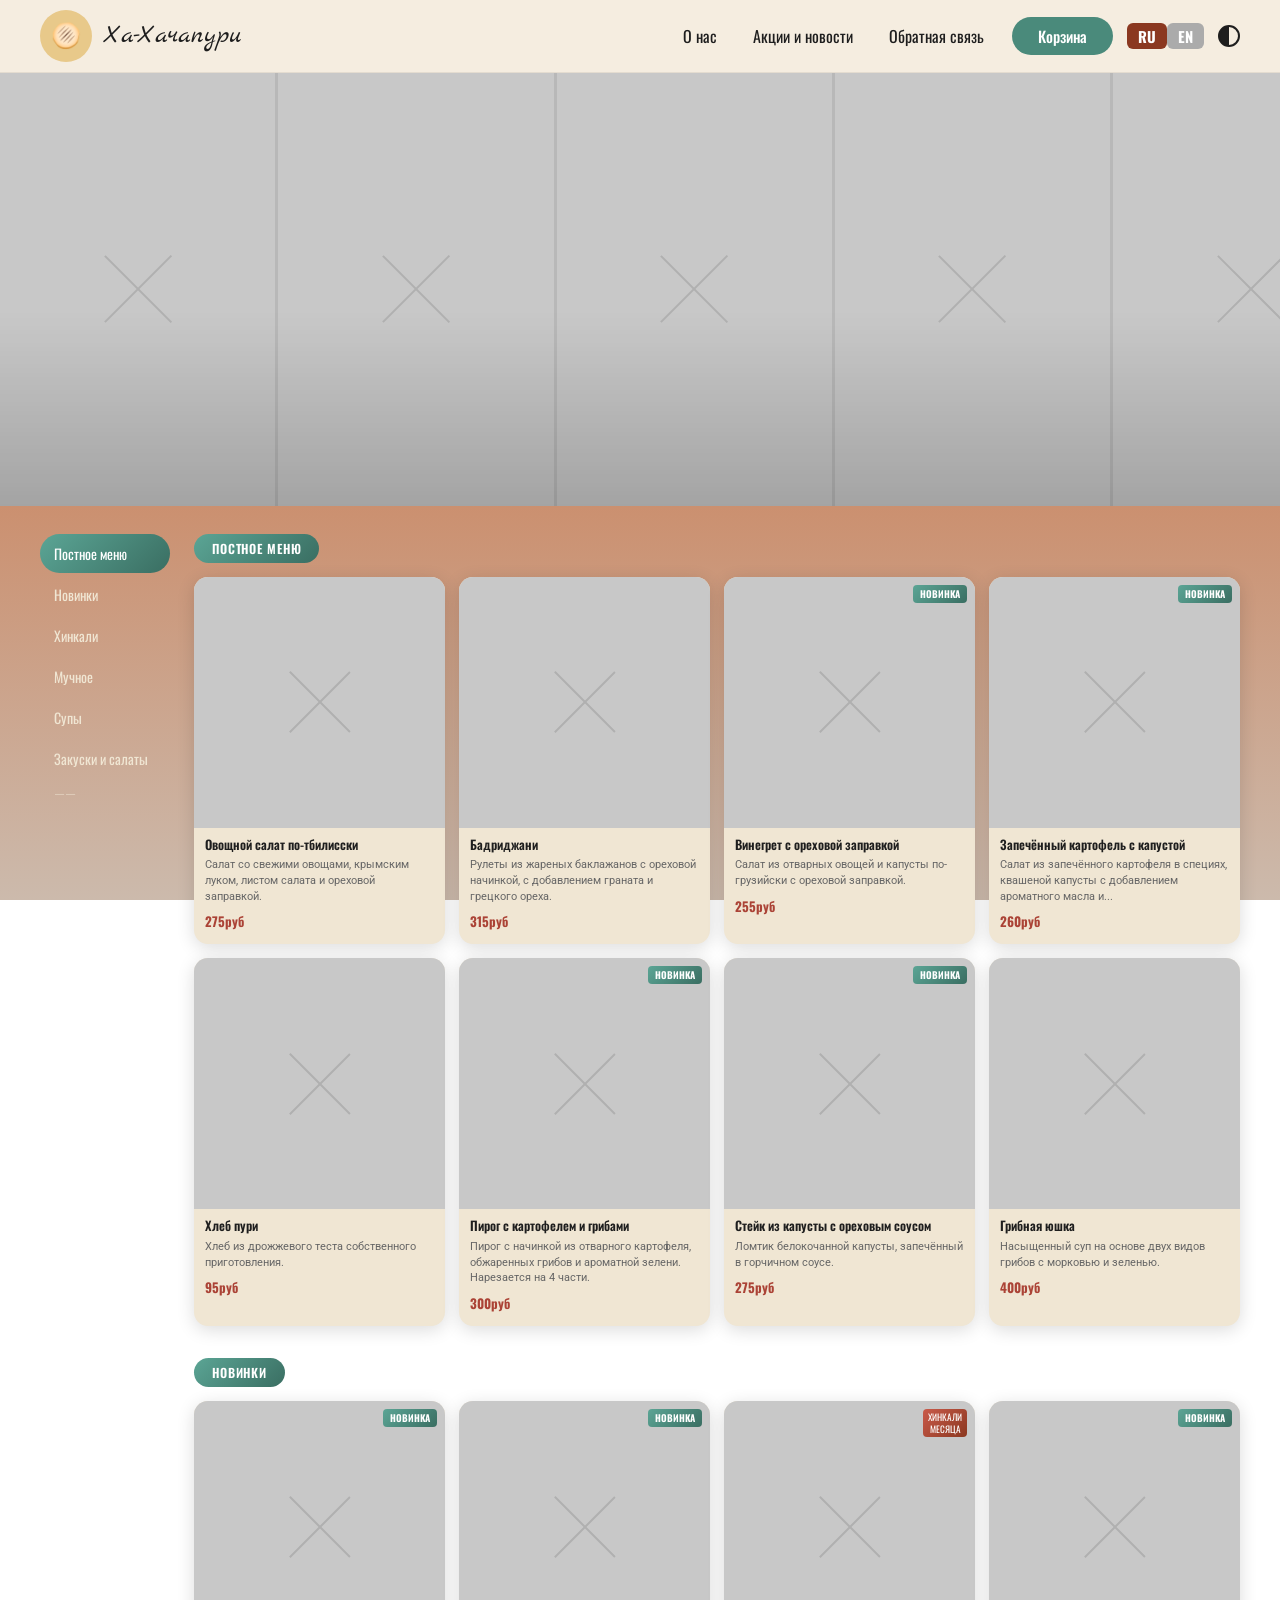
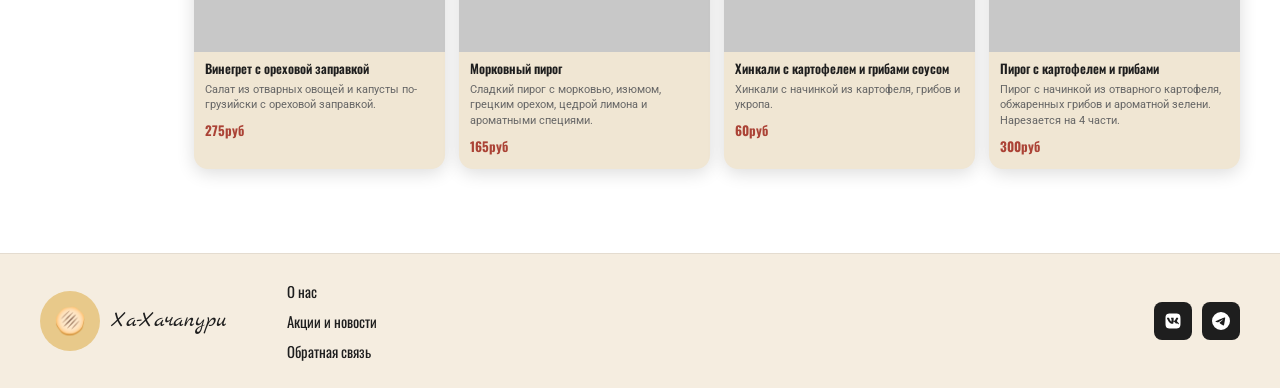
==== commit 9f1d6202: "10" ====
--- a/index.html
+++ b/index.html
@@ -1,201 +1,230 @@
 <!DOCTYPE html>
 <html lang="ru">
-<head>
-<meta charset="UTF-8">
-<meta name="viewport" content="width=device-width,initial-scale=1">
-<title>Ха-Хачапури — Главная</title>
-<link rel="stylesheet" href="css/base.css">
-<link rel="stylesheet" href="css/layout.css">
-<link rel="stylesheet" href="css/components.css">
-<link rel="stylesheet" href="css/pages/index.css">
-</head>
-<body>
-
-<header class="nav">
-  <input type="checkbox" id="nav-toggle" class="nav-toggle">
-  <a href="index.html" class="nav-logo">
-    <div class="ico">🫓</div>
-    <span>Ха-Хачапури</span>
-  </a>
-  <nav class="nav-links">
-    <a href="about.html">О нас</a>
-    <a href="news.html">Акции и новости</a>
-    <a href="contact.html">Обратная связь</a>
-  </nav>
-  <a href="cart.html" class="nav-cart">Корзина</a>
-  <div class="lang"><span class="on">RU</span><span class="off">EN</span></div>
-  <label class="burger" for="nav-toggle" aria-label="Меню"><span></span><span></span><span></span></label>
-</header>
-
-<main>
-  <!-- BANNER -->
-  <div class="slider">
-    <div class="slide ph"></div>
-    <div class="slide ph"></div>
-    <div class="slide ph"></div>
-    <div class="slide ph"></div>
-    <div class="slide ph"></div>
-  </div>
-
-  <!-- MENU -->
-  <div class="wrap">
-    <!-- sidebar -->
-    <aside class="sidebar">
-      <a href="#postnoye" class="act">Постное меню</a>
-      <a href="#novinki">Новинки</a>
-      <a href="#hinkali">Хинкали</a>
-      <a href="#muchnoe">Мучное</a>
-      <a href="#supy">Супы</a>
-      <a href="#salaty">Закуски и салаты</a>
-      <span class="sep">——</span>
-    </aside>
-
-    <div class="dishes">
-
-      <!-- ПОСТНОЕ МЕНЮ -->
-      <section id="postnoye">
-        <div class="cat-lbl">Постное меню</div>
-        <div class="grid4">
-
-          <div class="dc">
-            <div class="di ph"></div>
-            <div class="db">
-              <div class="dn">Овощной салат по-тбилисски</div>
-              <div class="dd">Салат со свежими овощами, крымским луком, листом салата и ореховой заправкой.</div>
-              <div class="dp">275руб</div>
+  <head>
+    <meta charset="utf-8">
+    <meta name="viewport" content="width=device-width,initial-scale=1">
+    <title>Ха-Хачапури — Главная</title>
+    <link rel="stylesheet" href="css/base.css">
+    <link rel="stylesheet" href="css/layout.css">
+    <link rel="stylesheet" href="css/components.css">
+    <link rel="stylesheet" href="css/pages/index.css">
+    <script src="js/theme.js"></script>
+  </head>
+  <body>
+    <header class="nav">
+      <input type="checkbox" id="nav-toggle" class="nav-toggle">
+      <a href="index.html" class="nav-logo">
+        <span class="logo-icon">🫓</span>
+        <span class="logo-text">Ха-Хачапури</span>
+      </a>
+      <nav class="nav-links">
+        <a href="about.html">О нас</a>
+        <a href="news.html">Акции и новости</a>
+        <a href="contact.html">Обратная связь</a>
+      </nav>
+      <a href="cart.html" class="nav-cart">Корзина</a>
+      <div class="lang"><span class="on">RU</span><span class="off">EN</span></div>
+      <button type="button" class="theme-toggle" id="theme-toggle"
+        aria-pressed="false" aria-label="Тёмная тема" title="Сменить тему"></button>
+      <label class="burger" for="nav-toggle" aria-label="Меню"
+        ><span></span><span></span><span></span
+      ></label>
+    </header>
+
+    <main>
+      <!-- BANNER -->
+      <div class="slider">
+        <div class="slide placeholder"></div>
+        <div class="slide placeholder"></div>
+        <div class="slide placeholder"></div>
+        <div class="slide placeholder"></div>
+        <div class="slide placeholder"></div>
+      </div>
+
+      <!-- MENU -->
+      <div class="wrap">
+        <!-- sidebar -->
+        <aside class="sidebar">
+          <a href="#postnoye" class="is-active">Постное меню</a>
+          <a href="#novinki">Новинки</a>
+          <a href="#hinkali">Хинкали</a>
+          <a href="#muchnoe">Мучное</a>
+          <a href="#supy">Супы</a>
+          <a href="#salaty">Закуски и салаты</a>
+          <span class="sep">——</span>
+        </aside>
+
+        <div class="dishes">
+          <!-- ПОСТНОЕ МЕНЮ -->
+          <section id="postnoye">
+            <div class="category-label">Постное меню</div>
+            <div class="grid-four">
+              <div class="dish-card">
+                <div class="dish-image placeholder"></div>
+                <div class="dish-body">
+                  <div class="dish-name">Овощной салат по-тбилисски</div>
+                  <div class="dish-description">
+                    Салат со свежими овощами, крымским луком, листом салата и ореховой заправкой.
+                  </div>
+                  <div class="dish-price">275руб</div>
+                </div>
+              </div>
+
+              <div class="dish-card">
+                <div class="dish-image placeholder"></div>
+                <div class="dish-body">
+                  <div class="dish-name">Бадриджани</div>
+                  <div class="dish-description">
+                    Рулеты из жареных баклажанов с ореховой начинкой, с добавлением граната и
+                    грецкого ореха.
+                  </div>
+                  <div class="dish-price">315руб</div>
+                </div>
+              </div>
+
+              <div class="dish-card">
+                <div class="dish-image placeholder"><span class="badge-new">НОВИНКА</span></div>
+                <div class="dish-body">
+                  <div class="dish-name">Винегрет с ореховой заправкой</div>
+                  <div class="dish-description">
+                    Салат из отварных овощей и капусты по-грузийски с ореховой заправкой.
+                  </div>
+                  <div class="dish-price">255руб</div>
+                </div>
+              </div>
+
+              <div class="dish-card">
+                <div class="dish-image placeholder"><span class="badge-new">НОВИНКА</span></div>
+                <div class="dish-body">
+                  <div class="dish-name">Запечённый картофель с капустой</div>
+                  <div class="dish-description">
+                    Салат из запечённого картофеля в специях, квашеной капусты с добавлением
+                    ароматного масла и...
+                  </div>
+                  <div class="dish-price">260руб</div>
+                </div>
+              </div>
+
+              <div class="dish-card">
+                <div class="dish-image placeholder"></div>
+                <div class="dish-body">
+                  <div class="dish-name">Хлеб пури</div>
+                  <div class="dish-description">
+                    Хлеб из дрожжевого теста собственного приготовления.
+                  </div>
+                  <div class="dish-price">95руб</div>
+                </div>
+              </div>
+
+              <div class="dish-card">
+                <div class="dish-image placeholder"><span class="badge-new">НОВИНКА</span></div>
+                <div class="dish-body">
+                  <div class="dish-name">Пирог с картофелем и грибами</div>
+                  <div class="dish-description">
+                    Пирог с начинкой из отварного картофеля, обжаренных грибов и ароматной зелени.
+                    Нарезается на 4 части.
+                  </div>
+                  <div class="dish-price">300руб</div>
+                </div>
+              </div>
+
+              <div class="dish-card">
+                <div class="dish-image placeholder"><span class="badge-new">НОВИНКА</span></div>
+                <div class="dish-body">
+                  <div class="dish-name">Стейк из капусты с ореховым соусом</div>
+                  <div class="dish-description">
+                    Ломтик белокочанной капусты, запечённый в горчичном соусе.
+                  </div>
+                  <div class="dish-price">275руб</div>
+                </div>
+              </div>
+
+              <div class="dish-card">
+                <div class="dish-image placeholder"></div>
+                <div class="dish-body">
+                  <div class="dish-name">Грибная юшка</div>
+                  <div class="dish-description">
+                    Насыщенный суп на основе двух видов грибов с морковью и зеленью.
+                  </div>
+                  <div class="dish-price">400руб</div>
+                </div>
+              </div>
             </div>
-          </div>
-
-          <div class="dc">
-            <div class="di ph"></div>
-            <div class="db">
-              <div class="dn">Бадриджани</div>
-              <div class="dd">Рулеты из жареных баклажанов с ореховой начинкой, с добавлением граната и грецкого ореха.</div>
-              <div class="dp">315руб</div>
+          </section>
+
+          <!-- НОВИНКИ -->
+          <section id="novinki">
+            <div class="category-label">Новинки</div>
+            <div class="grid-four">
+              <div class="dish-card">
+                <div class="dish-image placeholder"><span class="badge-new">НОВИНКА</span></div>
+                <div class="dish-body">
+                  <div class="dish-name">Винегрет с ореховой заправкой</div>
+                  <div class="dish-description">
+                    Салат из отварных овощей и капусты по-грузийски с ореховой заправкой.
+                  </div>
+                  <div class="dish-price">275руб</div>
+                </div>
+              </div>
+
+              <div class="dish-card">
+                <div class="dish-image placeholder"><span class="badge-new">НОВИНКА</span></div>
+                <div class="dish-body">
+                  <div class="dish-name">Морковный пирог</div>
+                  <div class="dish-description">
+                    Сладкий пирог с морковью, изюмом, грецким орехом, цедрой лимона и ароматными
+                    специями.
+                  </div>
+                  <div class="dish-price">165руб</div>
+                </div>
+              </div>
+
+              <div class="dish-card">
+                <div class="dish-image placeholder">
+                  <span class="badge-mo">ХИНКАЛИ<br>МЕСЯЦА</span>
+                </div>
+                <div class="dish-body">
+                  <div class="dish-name">Хинкали с картофелем и грибами соусом</div>
+                  <div class="dish-description">
+                    Хинкали с начинкой из картофеля, грибов и укропа.
+                  </div>
+                  <div class="dish-price">60руб</div>
+                </div>
+              </div>
+
+              <div class="dish-card">
+                <div class="dish-image placeholder"><span class="badge-new">НОВИНКА</span></div>
+                <div class="dish-body">
+                  <div class="dish-name">Пирог с картофелем и грибами</div>
+                  <div class="dish-description">
+                    Пирог с начинкой из отварного картофеля, обжаренных грибов и ароматной зелени.
+                    Нарезается на 4 части.
+                  </div>
+                  <div class="dish-price">300руб</div>
+                </div>
+              </div>
             </div>
-          </div>
-
-          <div class="dc">
-            <div class="di ph"><span class="badge-new">НОВИНКА</span></div>
-            <div class="db">
-              <div class="dn">Винегрет с ореховой заправкой</div>
-              <div class="dd">Салат из отварных овощей и капусты по-грузийски с ореховой заправкой.</div>
-              <div class="dp">255руб</div>
-            </div>
-          </div>
-
-          <div class="dc">
-            <div class="di ph"><span class="badge-new">НОВИНКА</span></div>
-            <div class="db">
-              <div class="dn">Запечённый картофель с капустой</div>
-              <div class="dd">Салат из запечённого картофеля в специях, квашеной капусты с добавлением ароматного масла и...</div>
-              <div class="dp">260руб</div>
-            </div>
-          </div>
-
-          <div class="dc">
-            <div class="di ph"></div>
-            <div class="db">
-              <div class="dn">Хлеб пури</div>
-              <div class="dd">Хлеб из дрожжевого теста собственного приготовления.</div>
-              <div class="dp">95руб</div>
-            </div>
-          </div>
-
-          <div class="dc">
-            <div class="di ph"><span class="badge-new">НОВИНКА</span></div>
-            <div class="db">
-              <div class="dn">Пирог с картофелем и грибами</div>
-              <div class="dd">Пирог с начинкой из отварного картофеля, обжаренных грибов и ароматной зелени. Нарезается на 4 части.</div>
-              <div class="dp">300руб</div>
-            </div>
-          </div>
-
-          <div class="dc">
-            <div class="di ph"><span class="badge-new">НОВИНКА</span></div>
-            <div class="db">
-              <div class="dn">Стейк из капусты с ореховым соусом</div>
-              <div class="dd">Ломтик белокочанной капусты, запечённый в горчичном соусе.</div>
-              <div class="dp">275руб</div>
-            </div>
-          </div>
-
-          <div class="dc">
-            <div class="di ph"></div>
-            <div class="db">
-              <div class="dn">Грибная юшка</div>
-              <div class="dd">Насыщенный суп на основе двух видов грибов с морковью и зеленью.</div>
-              <div class="dp">400руб</div>
-            </div>
-          </div>
-
+          </section>
         </div>
-      </section>
-
-      <!-- НОВИНКИ -->
-      <section id="novinki">
-        <div class="cat-lbl">Новинки</div>
-        <div class="grid4">
-
-          <div class="dc">
-            <div class="di ph"><span class="badge-new">НОВИНКА</span></div>
-            <div class="db">
-              <div class="dn">Винегрет с ореховой заправкой</div>
-              <div class="dd">Салат из отварных овощей и капусты по-грузийски с ореховой заправкой.</div>
-              <div class="dp">275руб</div>
-            </div>
-          </div>
-
-          <div class="dc">
-            <div class="di ph"><span class="badge-new">НОВИНКА</span></div>
-            <div class="db">
-              <div class="dn">Морковный пирог</div>
-              <div class="dd">Сладкий пирог с морковью, изюмом, грецким орехом, цедрой лимона и ароматными специями.</div>
-              <div class="dp">165руб</div>
-            </div>
-          </div>
-
-          <div class="dc">
-            <div class="di ph">
-              <span class="badge-mo">ХИНКАЛИ<br>МЕСЯЦА</span>
-            </div>
-            <div class="db">
-              <div class="dn">Хинкали с картофелем и грибами соусом</div>
-              <div class="dd">Хинкали с начинкой из картофеля, грибов и укропа.</div>
-              <div class="dp">60руб</div>
-            </div>
-          </div>
-
-          <div class="dc">
-            <div class="di ph"><span class="badge-new">НОВИНКА</span></div>
-            <div class="db">
-              <div class="dn">Пирог с картофелем и грибами</div>
-              <div class="dd">Пирог с начинкой из отварного картофеля, обжаренных грибов и ароматной зелени. Нарезается на 4 части.</div>
-              <div class="dp">300руб</div>
-            </div>
-          </div>
-
-        </div>
-      </section>
-
-    </div><!-- /dishes -->
-  </div><!-- /wrap -->
-</main>
-
-<footer>
-  <div class="ft-logo">
-    <div class="ico">🫓</div>
-    <span>Ха-Хачапури</span>
-  </div>
-  <div class="ft-links">
-    <a href="about.html">О нас</a>
-    <a href="news.html">Акции и новости</a>
-    <a href="contact.html">Обратная связь</a>
-  </div>
-  <div class="ft-social">
-    <a href="#" aria-label="ВКонтакте"><img src="images/icons/vk.svg" alt=""></a>
-    <a href="#" aria-label="Telegram"><img src="images/icons/telegram.svg" alt=""></a>
-  </div>
-</footer>
-</body>
+        <!-- /dishes -->
+      </div>
+      <!-- /wrap -->
+    </main>
+
+    <footer>
+      <div class="footer-logo">
+        <span class="logo-icon">🫓</span>
+        <span class="logo-text">Ха-Хачапури</span>
+      </div>
+      <div class="footer-links">
+        <a href="about.html">О нас</a>
+        <a href="news.html">Акции и новости</a>
+        <a href="contact.html">Обратная связь</a>
+      </div>
+      <div class="footer-social">
+        <a href="#" aria-label="ВКонтакте"><img src="images/icons/vk.svg" alt=""></a>
+        <a href="#" aria-label="Telegram"><img src="images/icons/telegram.svg" alt=""></a>
+      </div>
+    </footer>
+  </body>
 </html>
--- a/css/base.css
+++ b/css/base.css
@@ -2,25 +2,49 @@
 @import url('https://fonts.googleapis.com/css2?family=Marck+Script&family=Oswald:wght@400;500;600;700&family=Roboto:wght@300;400;500;700&display=swap');
 
 :root {
-  --bg-grad: linear-gradient(180deg, #AB4336 0%, #CB8A67 50%, #CCBAAC 100%);
-  --nav-bg:  #F5EDE0;
-  --teal:    #4A8A7B;
-  --teal-dk: #3A6E62;
-  --card:    #F0E6D3;
-  --card2:   #E4D8C8;
-  --ph:      #C8C8C8;
-  --red:     #AB4336;
-  --red-dk:  #8B3820;
-  --txt:     #1E1E1E;
-  --txt-lt:  #666;
-  --r:       16px;
-  --sh:      0 4px 18px rgba(0, 0, 0, 0.14);
+  --bg-grad: linear-gradient(180deg, #ab4336 0%, #cb8a67 50%, #ccbaac 100%);
+  --nav-bg: #f5ede0;
+  --teal: #4a8a7b;
+  --teal-dk: #3a6e62;
+  --card: #f0e6d3;
+  --card2: #e4d8c8;
+  --ph: #c8c8c8;
+  --red: #ab4336;
+  --red-dk: #8b3820;
+  --txt: #1e1e1e;
+  --txt-lt: #666;
+  --r: 16px;
+  --sh: 0 4px 18px rgba(0, 0, 0, .14);
   --font-sc: 'Marck Script', cursive;
-  --font-h:  'Oswald', sans-serif;
-  --font-b:  'Roboto', sans-serif;
+  --font-h: 'Oswald', sans-serif;
+  --font-b: 'Roboto', sans-serif;
+  --input-bg: #fff;
 }
 
-*, *::before, *::after {
+/* Тёмная тема: класс theme-dark ставится на <html> кнопкой переключения */
+.theme-dark {
+  --bg-grad: linear-gradient(180deg, #2b1612 0%, #33251f 50%, #1c1a19 100%);
+  --nav-bg: #221d1a;
+  --card: #2e2925;
+  --card2: #3a332d;
+  --ph: #4a4541;
+  --txt: #f0e6d3;
+  --txt-lt: #b5aa9c;
+  --sh: 0 4px 18px rgba(0, 0, 0, .45);
+  --input-bg: #3a332d;
+}
+
+.theme-dark mark {
+  color: #1e1e1e;
+}
+
+.theme-dark .footer-social a {
+  background: var(--teal);
+}
+
+*,
+*::before,
+*::after {
   box-sizing: border-box;
   margin: 0;
   padding: 0;
@@ -31,18 +55,18 @@
 }
 
 body {
-  font-family: var(--font-b);
   background: var(--bg-grad);
   background-attachment: fixed;
   color: var(--txt);
-  min-height: 100vh;
   display: flex;
   flex-direction: column;
+  font-family: var(--font-b);
+  min-height: 100vh;
 }
 
 a {
+  color: inherit;
   text-decoration: none;
-  color: inherit;
 }
 
 ul {
@@ -60,16 +84,16 @@
 
 /* Текстовые HTML5-элементы */
 mark {
-  background: #FFD040;
+  background: #ffd040;
+  border-radius: 4px;
   color: var(--txt);
+  font-weight: 600;
   padding: 1px 5px;
-  border-radius: 4px;
-  font-weight: 600;
 }
 
 small {
   color: var(--txt-lt);
-  font-size: 0.8em;
+  font-size: .8em;
 }
 
 strong {
--- a/css/layout.css
+++ b/css/layout.css
@@ -2,39 +2,39 @@
 
 /* ── Шапка ── */
 .nav {
+  align-items: center;
   background: var(--nav-bg);
+  border-bottom: 1px solid rgba(0, 0, 0, .07);
+  display: flex;
   padding: 10px 40px;
-  display: flex;
-  align-items: center;
-  border-bottom: 1px solid rgba(0, 0, 0, 0.07);
   position: sticky;
   top: 0;
   z-index: 100;
 }
 
 .nav-logo {
+  align-items: center;
   display: flex;
-  align-items: center;
   gap: 10px;
   margin-right: auto;
 }
 
-.nav-logo .ico {
+.nav-logo .logo-icon {
+  align-items: center;
+  background: #e8c98a;
+  border-radius: 50%;
+  display: flex;
+  flex-shrink: 0;
+  font-size: 1.5rem;
+  height: 52px;
+  justify-content: center;
   width: 52px;
-  height: 52px;
-  border-radius: 50%;
-  background: #E8C98A;
-  display: flex;
-  align-items: center;
-  justify-content: center;
-  font-size: 1.5rem;
-  flex-shrink: 0;
 }
 
-.nav-logo span {
+.nav-logo .logo-text {
+  color: var(--txt);
   font-family: var(--font-sc);
   font-size: 1.6rem;
-  color: var(--txt);
 }
 
 .nav-links {
@@ -43,28 +43,28 @@
 }
 
 .nav-links a {
+  color: var(--txt);
   font-family: var(--font-h);
   font-size: 1rem;
-  color: var(--txt);
-  transition: color 0.2s;
+  transition: color .2s;
 }
 
 .nav-links a:hover,
-.nav-links a.act {
+.nav-links a.is-active {
   color: var(--red);
 }
 
 .nav-cart {
+  background: var(--teal);
+  border-radius: 24px;
+  color: #fff;
   display: inline-block;
-  background: var(--teal);
-  color: #fff;
   font-family: var(--font-h);
+  font-size: .95rem;
   font-weight: 500;
-  font-size: 0.95rem;
+  margin-left: 28px;
   padding: 8px 26px;
-  border-radius: 24px;
-  margin-left: 28px;
-  transition: background 0.2s;
+  transition: background .2s;
 }
 
 .nav-cart:hover {
@@ -77,90 +77,119 @@
 }
 
 .lang span {
-  font-family: var(--font-h);
-  font-weight: 700;
-  font-size: 0.92rem;
-  padding: 6px 11px;
   border-radius: 6px;
   cursor: pointer;
+  font-family: var(--font-h);
+  font-size: .92rem;
+  font-weight: 700;
   line-height: 1;
+  padding: 6px 11px;
 }
 
-.lang .on  { background: var(--red-dk); color: #fff; }
-.lang .off { background: #ABABAB;       color: #fff; }
+.lang .on {
+  background: var(--red-dk);
+  color: #fff;
+}
+
+.lang .off {
+  background: #ababab;
+  color: #fff;
+}
+
+/* Кнопка темы: кружок, в светлой теме залит наполовину, в тёмной — целиком */
+.theme-toggle {
+  background: linear-gradient(90deg, var(--txt) 50%, transparent 50%);
+  border: 2px solid var(--txt);
+  border-radius: 50%;
+  cursor: pointer;
+  flex-shrink: 0;
+  height: 22px;
+  margin-left: 14px;
+  padding: 0;
+  transition: background .2s, transform .2s;
+  width: 22px;
+}
+
+.theme-toggle:hover {
+  transform: rotate(180deg);
+}
+
+.theme-dark .theme-toggle {
+  background: var(--txt);
+}
 
 /* ── Подвал ── */
 footer {
+  align-items: center;
   background: var(--nav-bg);
-  border-top: 1px solid rgba(0, 0, 0, 0.07);
+  border-top: 1px solid rgba(0, 0, 0, .07);
+  display: flex;
+  gap: 60px;
   padding: 26px 40px;
-  display: flex;
-  align-items: center;
-  gap: 60px;
 }
 
-.ft-logo {
+.footer-logo {
+  align-items: center;
   display: flex;
-  align-items: center;
   gap: 10px;
 }
 
-.ft-logo .ico {
+.footer-logo .logo-icon {
+  align-items: center;
+  background: #e8c98a;
+  border-radius: 50%;
+  display: flex;
+  flex-shrink: 0;
+  font-size: 1.6rem;
+  height: 60px;
+  justify-content: center;
   width: 60px;
-  height: 60px;
-  border-radius: 50%;
-  background: #E8C98A;
-  display: flex;
-  align-items: center;
-  justify-content: center;
-  font-size: 1.6rem;
-  flex-shrink: 0;
 }
 
-.ft-logo span {
+.footer-logo .logo-text {
   font-family: var(--font-sc);
   font-size: 1.4rem;
 }
 
-.ft-links {
+.footer-links {
   display: flex;
   flex-direction: column;
   gap: 8px;
 }
 
-.ft-links a {
+.footer-links a {
+  color: var(--txt);
   font-family: var(--font-h);
-  font-size: 0.92rem;
-  color: var(--txt);
-  transition: color 0.2s;
+  font-size: .92rem;
+  transition: color .2s;
 }
 
-.ft-links a:hover {
+.footer-links a:hover {
   color: var(--red);
 }
 
-.ft-social {
+.footer-social {
   display: flex;
   gap: 10px;
   margin-left: auto;
 }
 
-.ft-social a {
+.footer-social a {
+  align-items: center;
+  background: var(--txt);
+  border-radius: 8px;
+  display: flex;
+  height: 38px;
+  justify-content: center;
+  transition: background .2s;
   width: 38px;
-  height: 38px;
-  border-radius: 8px;
-  background: var(--txt);
-  display: flex;
-  align-items: center;
-  justify-content: center;
-  transition: background 0.2s;
 }
 
-.ft-social a:hover {
+.footer-social a:hover {
   background: var(--red);
 }
 
-.ft-social img {
+.footer-social img {
+  height: 18px;
   width: 18px;
-  height: 18px;
 }
--- a/css/components.css
+++ b/css/components.css
@@ -2,48 +2,53 @@
 
 /* ── Бейдж (бирюзовая «таблетка» с заголовком секции) ── */
 .badge {
+  background: var(--teal);
+  border-radius: 20px;
+  color: #fff;
   display: inline-block;
-  background: var(--teal);
-  color: #fff;
   font-family: var(--font-h);
-  font-size: 0.78rem;
+  font-size: .78rem;
   font-weight: 600;
-  letter-spacing: 0.07em;
+  letter-spacing: .07em;
+  margin-bottom: 18px;
+  padding: 5px 18px;
   text-transform: uppercase;
-  padding: 5px 18px;
-  border-radius: 20px;
-  margin-bottom: 18px;
 }
 
 /* ── Серая заглушка с крестом вместо картинки ──
    Ширину линий креста можно менять через --x-w */
-.ph {
+.placeholder {
   --x-w: 34%;
   position: relative;
   overflow: hidden;
   background: var(--ph);
 }
 
-.ph::before,
-.ph::after {
+.placeholder::before,
+.placeholder::after {
+  background: #b0b0b0;
   content: '';
+  height: 2px;
+  left: 50%;
   position: absolute;
   top: 50%;
-  left: 50%;
+  transform-origin: center;
   width: var(--x-w);
-  height: 2px;
-  background: #B0B0B0;
-  transform-origin: center;
 }
 
-.ph::before { transform: translate(-50%, -50%) rotate(45deg); }
-.ph::after  { transform: translate(-50%, -50%) rotate(-45deg); }
+.placeholder::before {
+  transform: translate(-50%, -50%) rotate(45deg);
+}
+
+.placeholder::after {
+  transform: translate(-50%, -50%) rotate(-45deg);
+}
 
 /* ── Сетка в две колонки ── */
-.grid2 {
+.grid-two {
   display: grid;
+  gap: 22px;
   grid-template-columns: 1fr 1fr;
-  gap: 22px;
   margin-bottom: 36px;
 }
 
@@ -51,87 +56,98 @@
 .card {
   background: var(--card);
   border-radius: var(--r);
+  box-shadow: var(--sh);
   overflow: hidden;
-  box-shadow: var(--sh);
-  transition: transform 0.2s;
+  transition: transform .2s;
 }
 
 .card:hover {
   transform: translateY(-3px);
 }
 
-.card .ci { width: 100%; aspect-ratio: 4/3; }
-.card .cb { padding: 14px 16px 18px; }
+.card .card-image {
+  aspect-ratio: 4/3;
+  width: 100%;
+}
 
-.card .ct {
+.card .card-body {
+  padding: 14px 16px 18px;
+}
+
+.card .card-title {
   font-family: var(--font-h);
-  font-size: 0.92rem;
+  font-size: .92rem;
   font-weight: 600;
   margin-bottom: 4px;
 }
 
-.card .cd {
-  font-size: 0.8rem;
+.card .card-description {
   color: var(--txt-lt);
+  font-size: .8rem;
   line-height: 1.5;
 }
 
 /* ── Информационная врезка (aside) ── */
 aside.info-aside {
   background: var(--teal);
+  border-radius: var(--r);
+  box-shadow: var(--sh);
   color: var(--card);
-  border-radius: var(--r);
+  margin-bottom: 30px;
   padding: 20px 24px;
-  margin-bottom: 30px;
-  box-shadow: var(--sh);
 }
 
-aside.info-aside strong { font-family: var(--font-h); }
-aside.info-aside small  { color: rgba(240, 230, 211, 0.75); }
+aside.info-aside strong {
+  font-family: var(--font-h);
+}
+
+aside.info-aside small {
+  color: rgba(240, 230, 211, .75);
+}
 
 /* ── Форма ── */
 .form-box {
   background: var(--card);
   border-radius: var(--r);
+  box-shadow: var(--sh);
   padding: 26px 28px;
-  box-shadow: var(--sh);
 }
 
 .field {
-  margin-bottom: 18px;
   display: flex;
   flex-direction: column;
   gap: 6px;
+  margin-bottom: 18px;
 }
 
 .field label {
+  color: var(--txt);
   font-family: var(--font-h);
-  font-size: 0.86rem;
+  font-size: .86rem;
   font-weight: 600;
-  color: var(--txt);
 }
 
 .field input,
 .field textarea {
+  background: var(--input-bg);
+  border: 1.5px solid rgba(0, 0, 0, .14);
+  border-radius: 10px;
+  color: var(--txt);
   font-family: var(--font-b);
-  font-size: 0.95rem;
-  color: var(--txt);
-  background: #fff;
-  border: 1.5px solid rgba(0, 0, 0, 0.14);
-  border-radius: 10px;
+  font-size: .95rem;
   padding: 11px 14px;
-  transition: border-color 0.18s;
+  transition: border-color .18s;
 }
 
 .field input:focus,
 .field textarea:focus {
+  border-color: var(--teal);
   outline: none;
-  border-color: var(--teal);
 }
 
 .field textarea {
+  min-height: 120px;
   resize: vertical;
-  min-height: 120px;
 }
 
 .field small.hint {
@@ -142,13 +158,13 @@
   background: var(--red);
   border: none;
   border-radius: 24px;
-  padding: 12px 34px;
   color: #fff;
   cursor: pointer;
   font-family: var(--font-h);
   font-size: 1rem;
   font-weight: 600;
-  transition: background 0.18s;
+  padding: 12px 34px;
+  transition: background .18s;
 }
 
 .btn-submit:hover {
@@ -156,5 +172,7 @@
 }
 
 @media (max-width: 760px) {
-  .grid2 { grid-template-columns: 1fr; }
+  .grid-two {
+    grid-template-columns: 1fr;
+  }
 }
--- a/css/pages/index.css
+++ b/css/pages/index.css
@@ -1,23 +1,28 @@
 :root {
-  --grad-teal: linear-gradient(135deg, #5BA595 0%, #3A6E62 100%);
-  --grad-red: linear-gradient(135deg, #C95A4A 0%, #8B3820 100%);
-  --grad-slide: linear-gradient(180deg, rgba(0, 0, 0, 0) 55%, rgba(0, 0, 0, 0.18) 100%);
-  --shadow-card-hover: 0 10px 26px rgba(0, 0, 0, 0.28);
-  --border-slide: 3px solid rgba(0, 0, 0, 0.08);
-  --trans-fast: 0.18s ease;
-  --trans-card: transform 0.25s ease, box-shadow 0.25s ease;
-  --anim-fade-up: fade-up 0.6s ease both;
+  --grad-teal: linear-gradient(135deg, #5ba595 0%, #3a6e62 100%);
+  --grad-red: linear-gradient(135deg, #c95a4a 0%, #8b3820 100%);
+  --grad-slide: linear-gradient(
+    180deg,
+    rgba(0, 0, 0, 0) 55%,
+    rgba(0, 0, 0, .18) 100%
+  );
+  --shadow-card-hover: 0 10px 26px rgba(0, 0, 0, .28);
+  --border-slide: 3px solid rgba(0, 0, 0, .08);
+  --trans-fast: .18s ease;
+  --trans-card: transform .25s ease, box-shadow .25s ease;
+  --anim-fade-up: fade-up .6s ease both;
   --anim-pulse: pulse 2s ease-in-out infinite;
 }
 
-.cat-lbl {
+.category-label {
   display: inline-block;
   color: #fff;
   font-family: var(--font-h);
   border-radius: 20px;
 }
 
-.badge-mo, .badge-new {
+.badge-mo,
+.badge-new {
   position: absolute;
   top: 8px;
   right: 8px;
@@ -34,6 +39,7 @@
     -ms-transform: translateY(18px);
     transform: translateY(18px);
   }
+
   to {
     opacity: 1;
     -webkit-transform: translateY(0);
@@ -41,6 +47,7 @@
     transform: translateY(0);
   }
 }
+
 @keyframes fade-up {
   from {
     opacity: 0;
@@ -48,6 +55,7 @@
     -ms-transform: translateY(18px);
     transform: translateY(18px);
   }
+
   to {
     opacity: 1;
     -webkit-transform: translateY(0);
@@ -55,39 +63,48 @@
     transform: translateY(0);
   }
 }
+
 @-webkit-keyframes pulse {
-  0%, 100% {
+  0%,
+  100% {
     -webkit-transform: scale(1);
     -ms-transform: scale(1);
     transform: scale(1);
   }
+
   50% {
     -webkit-transform: scale(1.12);
     -ms-transform: scale(1.12);
     transform: scale(1.12);
   }
 }
+
 @keyframes pulse {
-  0%, 100% {
+  0%,
+  100% {
     -webkit-transform: scale(1);
     -ms-transform: scale(1);
     transform: scale(1);
   }
+
   50% {
     -webkit-transform: scale(1.12);
     -ms-transform: scale(1.12);
     transform: scale(1.12);
   }
 }
+
 .slider {
   display: flex;
   overflow-x: auto;
   scrollbar-width: none;
-  background: rgba(0, 0, 0, 0.08);
-}
+  background: rgba(0, 0, 0, .08);
+}
+
 .slider::-webkit-scrollbar {
   display: none;
 }
+
 .slider .slide {
   flex: 0 0 21.7391304348%;
   aspect-ratio: 9/14;
@@ -108,30 +125,43 @@
   flex-direction: column;
   gap: 2px;
 }
+
 .sidebar a {
   display: block;
   font-family: var(--font-h);
-  font-size: 0.88rem;
+  font-size: .88rem;
   color: #f0e6d3;
   padding: 9px 14px;
   border-radius: 22px;
-  -webkit-transition: background var(--trans-fast), color var(--trans-fast);
-  -moz-transition: background var(--trans-fast), color var(--trans-fast);
-  -o-transition: background var(--trans-fast), color var(--trans-fast);
-  transition: background var(--trans-fast), color var(--trans-fast);
-}
-.sidebar a:hover, .sidebar a.act {
+  -webkit-transition:
+    background var(--trans-fast),
+    color var(--trans-fast);
+  -moz-transition:
+    background var(--trans-fast),
+    color var(--trans-fast);
+  -o-transition:
+    background var(--trans-fast),
+    color var(--trans-fast);
+  transition:
+    background var(--trans-fast),
+    color var(--trans-fast);
+}
+
+.sidebar a:hover,
+.sidebar a.is-active {
   background: var(--grad-teal);
   color: #fff;
 }
+
 .sidebar a:hover {
   text-decoration: underline;
   text-underline-offset: 4px;
 }
+
 .sidebar .sep {
-  color: rgba(240, 230, 211, 0.5);
+  color: rgba(240, 230, 211, .5);
   padding: 6px 14px;
-  font-size: 0.85rem;
+  font-size: .85rem;
 }
 
 .dishes {
@@ -139,24 +169,24 @@
   min-width: 0;
 }
 
-.cat-lbl {
+.category-label {
   background: var(--grad-teal);
-  font-size: 0.78rem;
+  font-size: .78rem;
   font-weight: 600;
-  letter-spacing: 0.07em;
+  letter-spacing: .07em;
   text-transform: uppercase;
   padding: 5px 18px;
   margin-bottom: 14px;
 }
 
-.grid4 {
+.grid-four {
   display: grid;
   grid-template-columns: repeat(4, 1fr);
   gap: 14px;
   margin-bottom: 32px;
 }
 
-.dc {
+.dish-card {
   background: var(--card);
   border-radius: 14px;
   overflow: hidden;
@@ -170,61 +200,74 @@
   -webkit-animation: var(--anim-fade-up);
   animation: var(--anim-fade-up);
 }
-.dc:nth-child(1) {
-  -webkit-animation-delay: 0.06s;
-  animation-delay: 0.06s;
-}
-.dc:nth-child(2) {
-  -webkit-animation-delay: 0.12s;
-  animation-delay: 0.12s;
-}
-.dc:nth-child(3) {
-  -webkit-animation-delay: 0.18s;
-  animation-delay: 0.18s;
-}
-.dc:nth-child(4) {
-  -webkit-animation-delay: 0.24s;
-  animation-delay: 0.24s;
-}
-.dc:nth-child(5) {
-  -webkit-animation-delay: 0.3s;
-  animation-delay: 0.3s;
-}
-.dc:nth-child(6) {
-  -webkit-animation-delay: 0.36s;
-  animation-delay: 0.36s;
-}
-.dc:nth-child(7) {
-  -webkit-animation-delay: 0.42s;
-  animation-delay: 0.42s;
-}
-.dc:nth-child(8) {
-  -webkit-animation-delay: 0.48s;
-  animation-delay: 0.48s;
-}
-.dc:hover {
+
+.dish-card:nth-child(1) {
+  -webkit-animation-delay: .06s;
+  animation-delay: .06s;
+}
+
+.dish-card:nth-child(2) {
+  -webkit-animation-delay: .12s;
+  animation-delay: .12s;
+}
+
+.dish-card:nth-child(3) {
+  -webkit-animation-delay: .18s;
+  animation-delay: .18s;
+}
+
+.dish-card:nth-child(4) {
+  -webkit-animation-delay: .24s;
+  animation-delay: .24s;
+}
+
+.dish-card:nth-child(5) {
+  -webkit-animation-delay: .3s;
+  animation-delay: .3s;
+}
+
+.dish-card:nth-child(6) {
+  -webkit-animation-delay: .36s;
+  animation-delay: .36s;
+}
+
+.dish-card:nth-child(7) {
+  -webkit-animation-delay: .42s;
+  animation-delay: .42s;
+}
+
+.dish-card:nth-child(8) {
+  -webkit-animation-delay: .48s;
+  animation-delay: .48s;
+}
+
+.dish-card:hover {
   -webkit-transform: translateY(-4px) scale(1.02);
   -ms-transform: translateY(-4px) scale(1.02);
   transform: translateY(-4px) scale(1.02);
   -webkit-box-shadow: var(--shadow-card-hover);
   box-shadow: var(--shadow-card-hover);
 }
-.dc .di {
+
+.dish-card .dish-image {
   width: 100%;
   aspect-ratio: 1;
 }
-.dc .db {
+
+.dish-card .dish-body {
   padding: 9px 11px 13px;
 }
-.dc .dn {
+
+.dish-card .dish-name {
   font-family: var(--font-h);
-  font-size: 0.8rem;
+  font-size: .8rem;
   font-weight: 600;
   margin-bottom: 4px;
   line-height: 1.3;
 }
-.dc .dd {
-  font-size: 0.7rem;
+
+.dish-card .dish-description {
+  font-size: .7rem;
   color: var(--txt-lt);
   line-height: 1.4;
   margin-bottom: 7px;
@@ -233,16 +276,17 @@
   -webkit-box-orient: vertical;
   overflow: hidden;
 }
-.dc .dp {
+
+.dish-card .dish-price {
   font-family: var(--font-h);
-  font-size: 0.82rem;
+  font-size: .82rem;
   font-weight: 700;
   color: var(--red);
 }
 
 .badge-new {
   background: var(--grad-teal);
-  font-size: 0.6rem;
+  font-size: .6rem;
   font-weight: 700;
   padding: 2px 7px;
   -webkit-animation: var(--anim-pulse);
@@ -251,7 +295,7 @@
 
 .badge-mo {
   background: var(--grad-red);
-  font-size: 0.58rem;
+  font-size: .58rem;
   padding: 2px 5px;
   text-align: center;
   line-height: 1.3;
@@ -273,39 +317,54 @@
   flex-direction: column;
   justify-content: space-between;
 }
+
 .burger span {
   display: block;
   height: 3px;
   border-radius: 2px;
   background: #fff;
-  -webkit-transition: transform 0.25s ease, opacity 0.2s ease;
-  -moz-transition: transform 0.25s ease, opacity 0.2s ease;
-  -o-transition: transform 0.25s ease, opacity 0.2s ease;
-  transition: transform 0.25s ease, opacity 0.2s ease;
+  -webkit-transition:
+    transform .25s ease,
+    opacity .2s ease;
+  -moz-transition:
+    transform .25s ease,
+    opacity .2s ease;
+  -o-transition:
+    transform .25s ease,
+    opacity .2s ease;
+  transition:
+    transform .25s ease,
+    opacity .2s ease;
 }
 
 @media (max-width: 992px) {
   .wrap {
     padding: 22px 24px 40px;
   }
-  .grid4 {
+
+  .grid-four {
     grid-template-columns: repeat(3, 1fr);
   }
 }
+
 @media (max-width: 720px) {
   .nav {
     padding: 10px 16px;
   }
+
   .burger {
     display: flex;
   }
+
   .nav-cart {
     margin-left: 12px;
     padding: 8px 16px;
   }
+
   .lang {
     display: none;
   }
+
   .nav-links {
     position: absolute;
     top: 100%;
@@ -316,39 +375,47 @@
     background: var(--nav-bg);
     max-height: 0;
     overflow: hidden;
-    -webkit-transition: max-height 0.3s ease;
-    -moz-transition: max-height 0.3s ease;
-    -o-transition: max-height 0.3s ease;
-    transition: max-height 0.3s ease;
-  }
+    -webkit-transition: max-height .3s ease;
+    -moz-transition: max-height .3s ease;
+    -o-transition: max-height .3s ease;
+    transition: max-height .3s ease;
+  }
+
   .nav-links a {
     padding: 14px 20px;
-    border-top: 1px solid rgba(0, 0, 0, 0.07);
-  }
+    border-top: 1px solid rgba(0, 0, 0, .07);
+  }
+
   .nav-toggle:checked ~ .nav-links {
     max-height: 240px;
   }
+
   .nav-toggle:checked ~ .burger span:nth-child(1) {
     -webkit-transform: translateY(9px) rotate(45deg);
     -ms-transform: translateY(9px) rotate(45deg);
     transform: translateY(9px) rotate(45deg);
   }
+
   .nav-toggle:checked ~ .burger span:nth-child(2) {
     opacity: 0;
   }
+
   .nav-toggle:checked ~ .burger span:nth-child(3) {
     -webkit-transform: translateY(-9px) rotate(-45deg);
     -ms-transform: translateY(-9px) rotate(-45deg);
     transform: translateY(-9px) rotate(-45deg);
   }
+
   .slide {
     flex-basis: 45%;
   }
+
   .wrap {
     flex-direction: column;
     padding: 18px 14px 36px;
     gap: 14px;
   }
+
   .sidebar {
     flex: none;
     flex-direction: row;
@@ -357,13 +424,15 @@
     white-space: nowrap;
     scrollbar-width: none;
   }
-  .grid4 {
+
+  .grid-four {
     grid-template-columns: repeat(2, 1fr);
     gap: 10px;
   }
 }
+
 @media (max-width: 420px) {
-  .grid4 {
+  .grid-four {
     grid-template-columns: 1fr;
   }
 }
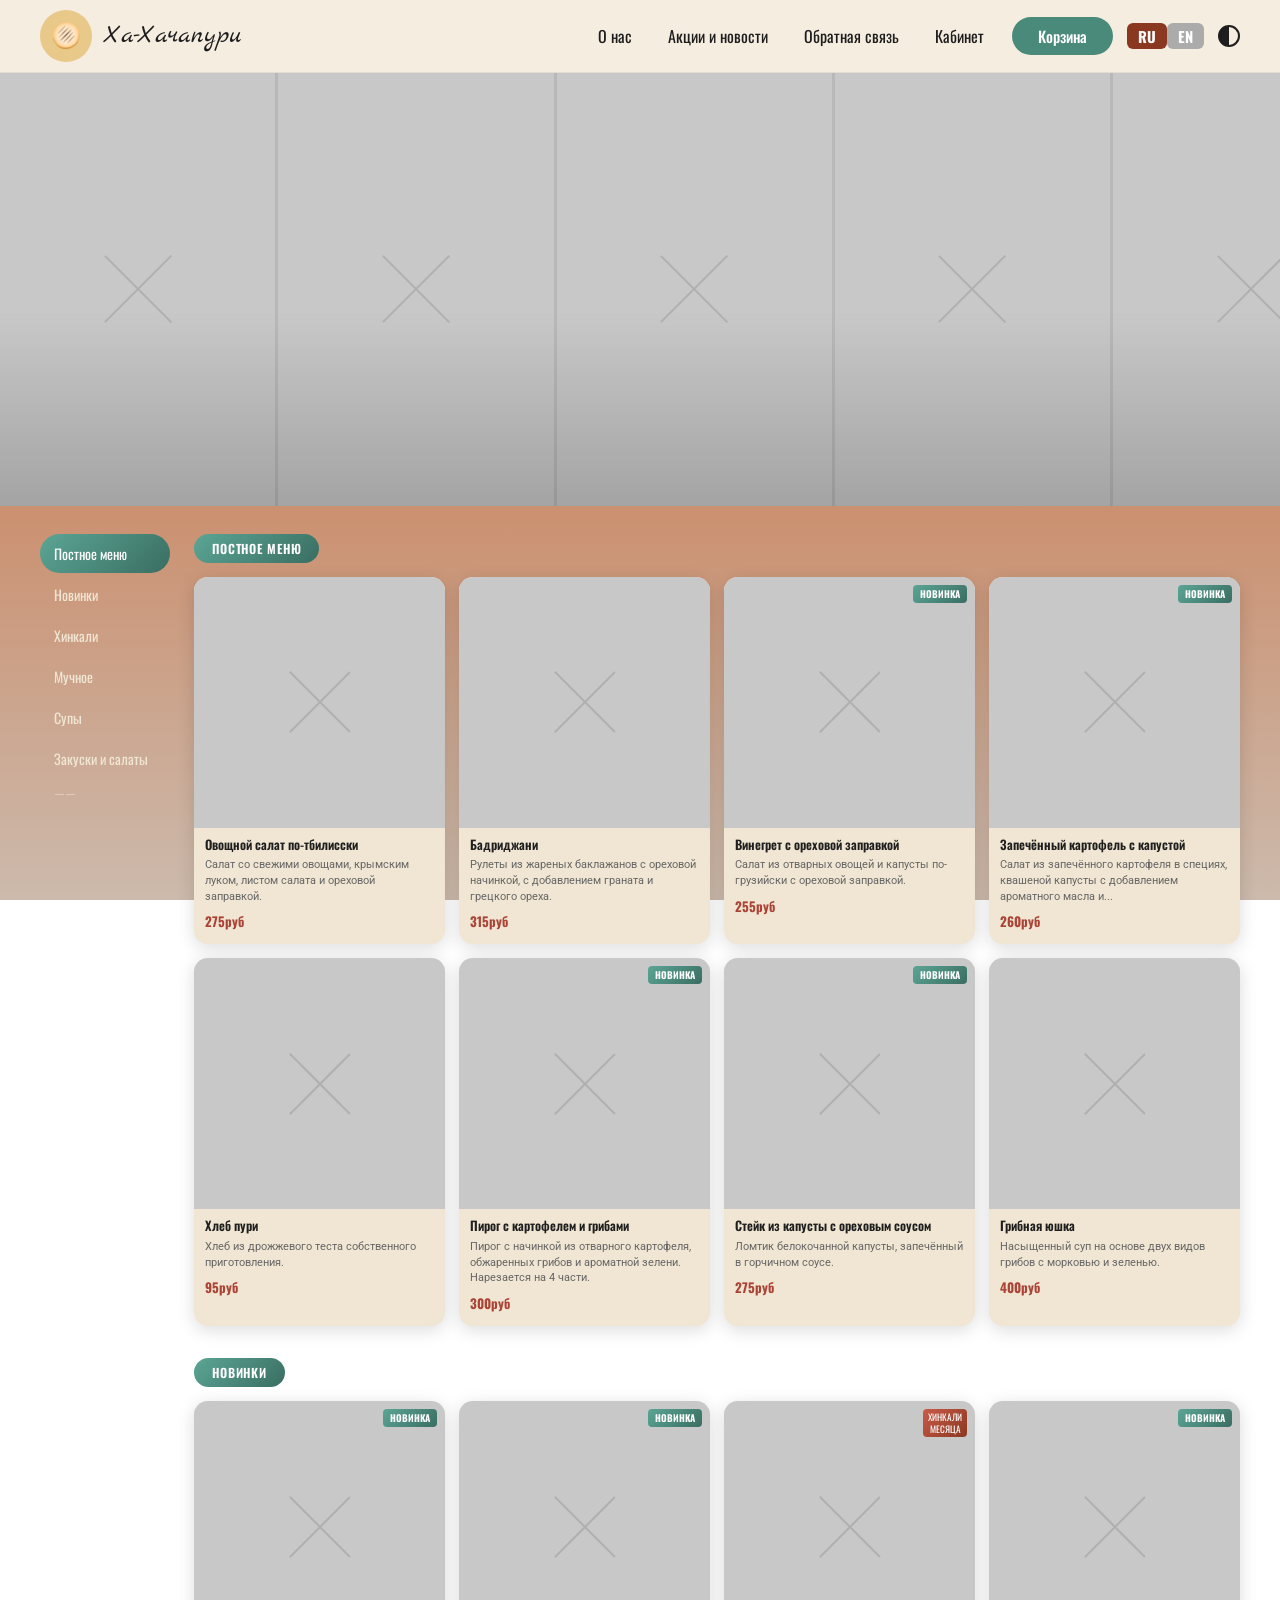
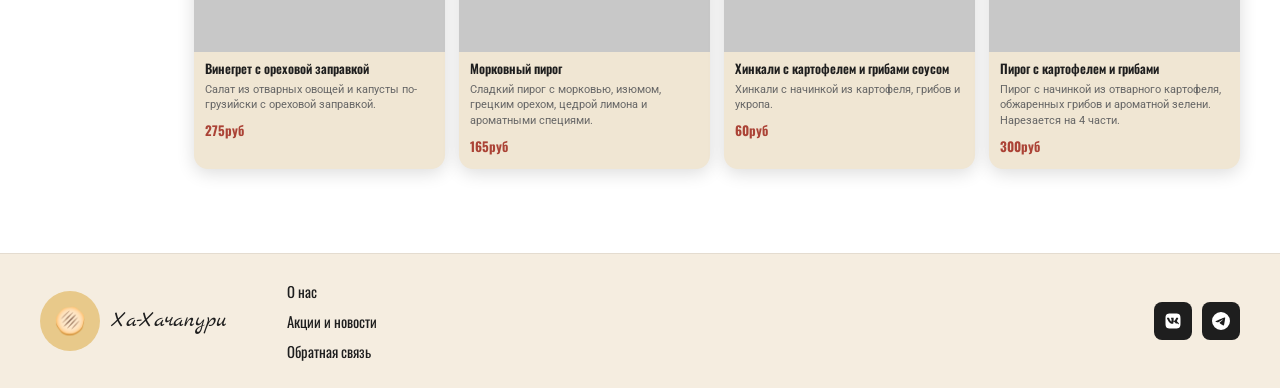
==== commit f3b1e594: "10" ====
--- a/index.html
+++ b/index.html
@@ -21,6 +21,7 @@
         <a href="about.html">О нас</a>
         <a href="news.html">Акции и новости</a>
         <a href="contact.html">Обратная связь</a>
+        <a href="profile.html">Кабинет</a>
       </nav>
       <a href="cart.html" class="nav-cart">Корзина</a>
       <div class="lang"><span class="on">RU</span><span class="off">EN</span></div>
